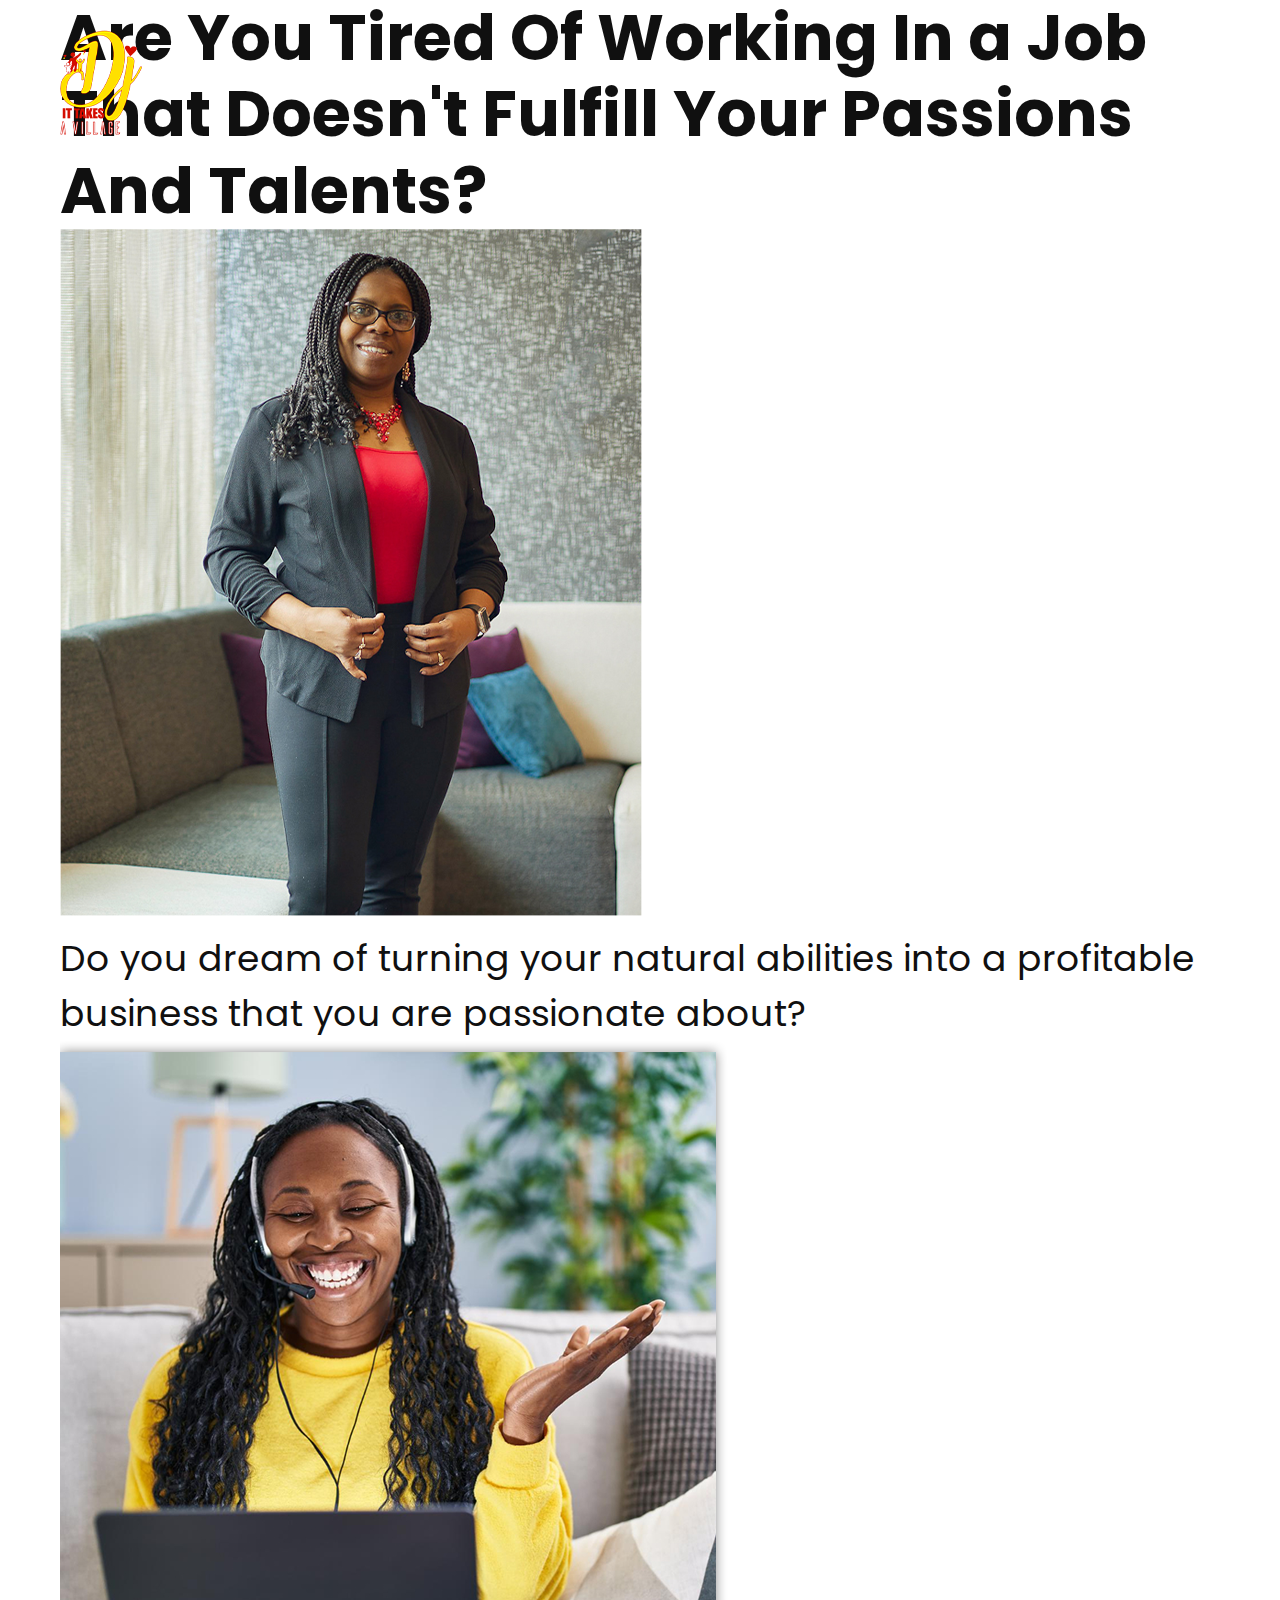
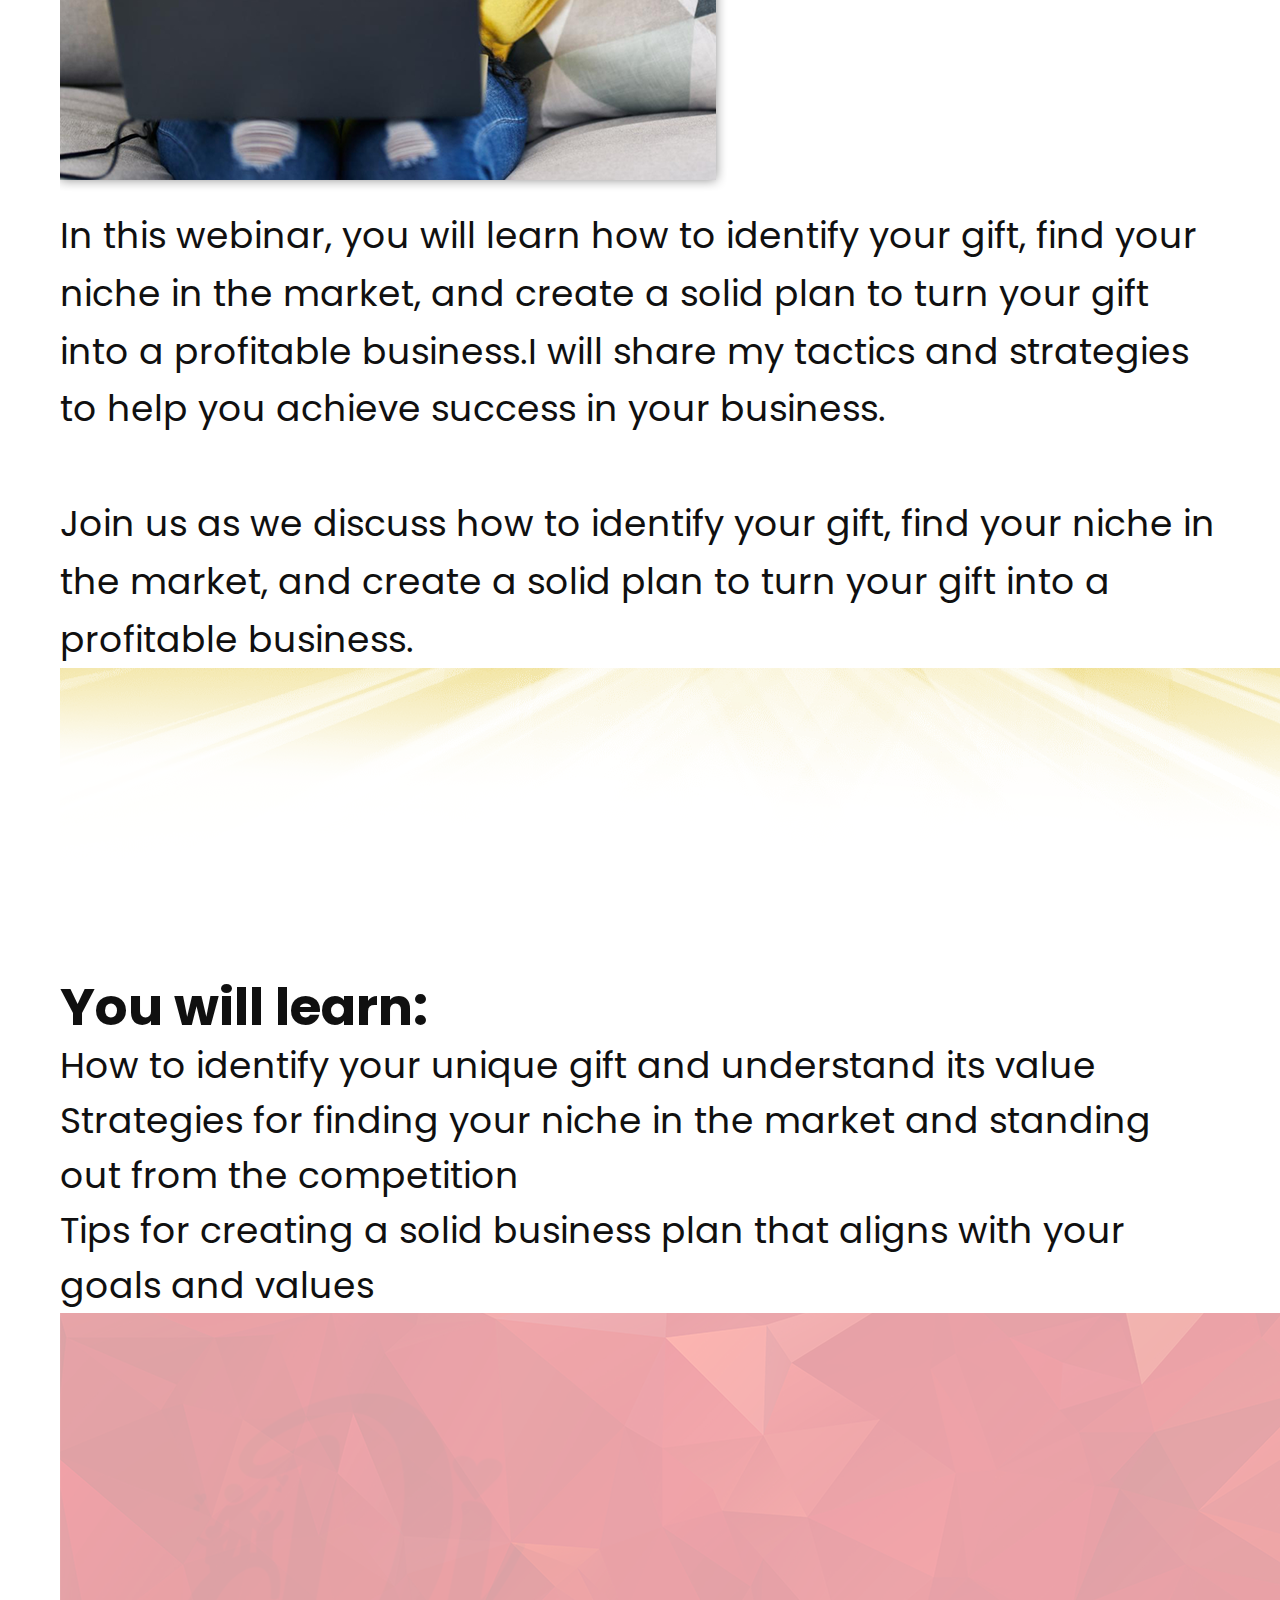
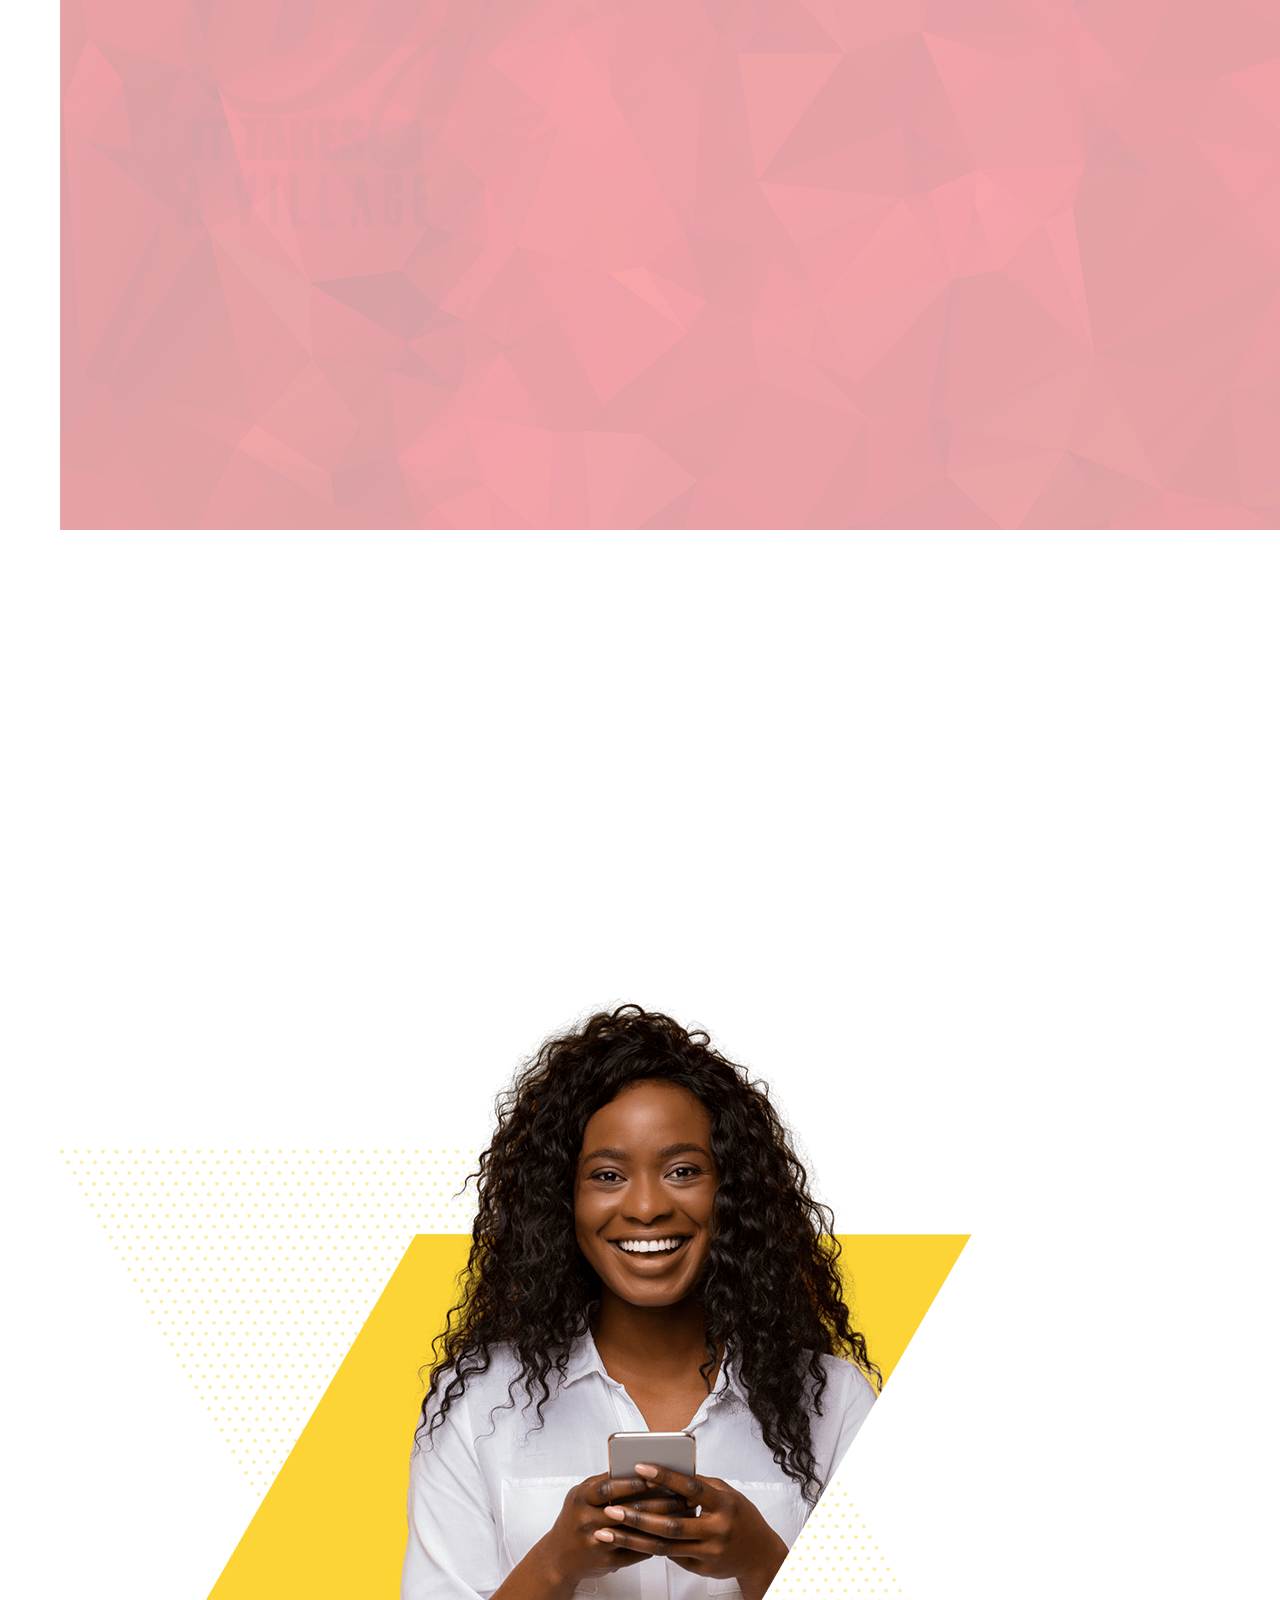
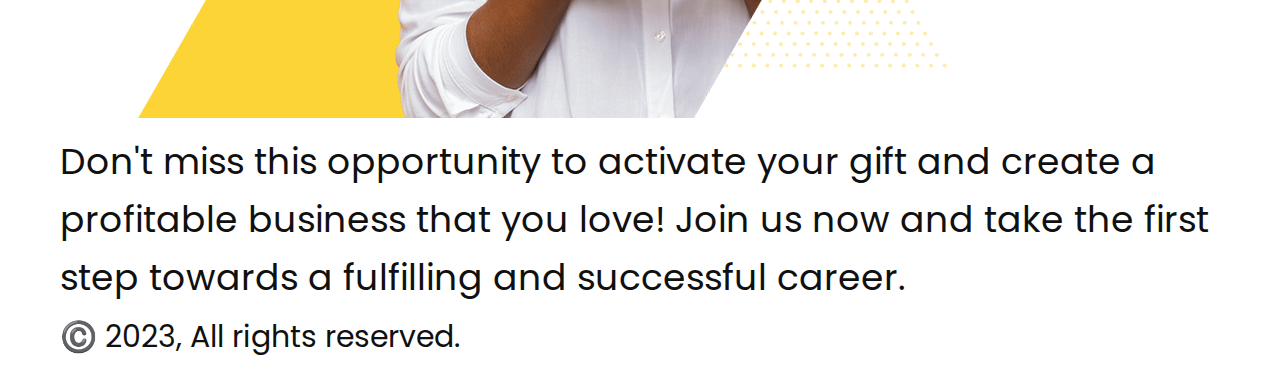
==== index.html @ eaf15302 "webinar" ====
<!DOCTYPE html>
<html lang="en">
  <head>
    <meta charset="UTF-8" />
    <meta http-equiv="X-UA-Compatible" content="IE=edge" />
    <meta name="viewport" content="width=device-width, initial-scale=1.0" />
    <link rel="stylesheet" href="css/main.css" />
    <link rel="icon" href="images/logo-small.svg" />
    <title>Dj it takes a Village</title>
  </head>

  <body>
    <div class="main">
      <!-- #header -->
      <header class="header" id="header">
        <div class="autoContainer">
          <div class="header__inner">
            <a href="/" class="header__inner-logo">
              <span class="logo">
                <img src="images/logo.png" alt="Dj it takes a Village" />
              </span>
            </a>
          </div>
        </div>
      </header>
      <!-- #header end -->

      <!-- #hero -->
      <section class="hero">
        <div class="autoContainer">
          <div class="hero__inner">
            <div class="hero__inner-content">
              <div class="hero__inner-content-title">
                <h1>
                  Are You Tired Of Working In a Job That Doesn't Fulfill Your
                  Passions And Talents?
                </h1>
              </div>
              <div class="hero__inner-content-image">
                <img
                  src="images/office-girl-standing.png"
                  alt="office-girl-standing"
                />
              </div>
              <div class="hero__inner-content-info">
                Do you dream of turning your natural abilities into a profitable
                business that you are passionate about?
              </div>
            </div>
          </div>
        </div>
      </section>
      <!-- #hero end -->
      <!-- #info -->
      <section class="info">
        <div class="autoContainer">
          <div class="info__inner">
            <div class="info__inner-image">
              <img
                src="images/african-woman-working-home-wearing-operator-headset-celebrating-achievement-with-happy-smile-winner-expression-with-raised-hand.png"
                alt="working-home"
              />
            </div>
            <div class="info__inner-content">
              <p>
                In this webinar, you will learn how to identify your gift, find
                your niche in the market, and create a solid plan to turn your
                gift into a profitable business.I will share my tactics and
                strategies to help you achieve success in your business.
                <br />
                <br />
                Join us as we discuss how to identify your gift, find your niche
                in the market, and create a solid plan to turn your gift into a
                profitable business.
              </p>
            </div>
          </div>
        </div>
      </section>
      <!-- #info end -->
      <!-- #details -->
      <section class="details">
        <div class="autoContainer">
          <div class="bg">
            <div class="bg__image">
              <img src="images/background-shine.png" alt="background-shine" />
            </div>
          </div>
          <div class="details__inner">
            <h2>You will learn:</h2>
            <ul>
              <li>How to identify your unique gift and understand its value</li>
              <li>
                Strategies for finding your niche in the market and standing out
                from the competition
              </li>
              <li>
                Tips for creating a solid business plan that aligns with your
                goals and values
              </li>
            </ul>
          </div>
        </div>
      </section>
      <!-- #details end -->
      <!-- #banner -->
      <section class="banner">
        <div class="autoContainer">
          <div class="bg">
            <div class="bg__image">
              <img src="images/background-red.png" alt="background-red" />
            </div>
          </div>
          <div class="banner__inner">
            <div class="banner__inner-logo">
              <img src="images/logo-transparent.png" alt="Dj" />
            </div>
            <div class="banner__inner-image">
              <img
                src="images/Black-Girl-Using-Mobile-Phone-Transparent-PNG.png"
                alt="Using-Mobile-Phone"
              />
            </div>
            <div class="banner__inner-content">
              <p>
                Don't miss this opportunity to activate your gift and create a
                profitable business that you love! Join us now and take the
                first step towards a fulfilling and successful career.
              </p>
            </div>
          </div>
        </div>
      </section>
      <!-- #banner end -->
      <!-- #footer -->
      <footer class="footer">
        <div class="autoContainer">
          <div class="footer__inner">
            <p><small>©️ 2023, All rights reserved. </small></p>
          </div>
        </div>
      </footer>
      <!-- #footer end -->
    </div>
    <script src="js/main.js"></script>
  </body>
</html>
---- css/main.css ----
@import "./animate.css";
@import url("https://fonts.googleapis.com/css2?family=Playfair+Display:wght@400;700&display=swap");
@import url("https://fonts.googleapis.com/css2?family=Poppins:wght@400;500;600;700&display=swap");
@-webkit-keyframes zoomInCenter {
  from {
    opacity: 0;
    -webkit-transform: translate(-50%, -50%) scale(0.9);
            transform: translate(-50%, -50%) scale(0.9);
  }
  30% {
    opacity: 1;
  }
  to {
    opacity: 1;
    -webkit-transform: translate(-50%, -50%) scale(1);
            transform: translate(-50%, -50%) scale(1);
  }
}
@keyframes zoomInCenter {
  from {
    opacity: 0;
    -webkit-transform: translate(-50%, -50%) scale(0.9);
            transform: translate(-50%, -50%) scale(0.9);
  }
  30% {
    opacity: 1;
  }
  to {
    opacity: 1;
    -webkit-transform: translate(-50%, -50%) scale(1);
            transform: translate(-50%, -50%) scale(1);
  }
}
@-webkit-keyframes zoomIn {
  from {
    opacity: 0;
    -webkit-transform: scale(0.9);
            transform: scale(0.9);
  }
  30% {
    opacity: 1;
  }
  to {
    opacity: 1;
    -webkit-transform: scale(1);
            transform: scale(1);
  }
}
@keyframes zoomIn {
  from {
    opacity: 0;
    -webkit-transform: scale(0.9);
            transform: scale(0.9);
  }
  30% {
    opacity: 1;
  }
  to {
    opacity: 1;
    -webkit-transform: scale(1);
            transform: scale(1);
  }
}
@-webkit-keyframes fadeInUp {
  from {
    opacity: 0;
    -webkit-transform: translateY(10%);
            transform: translateY(10%);
  }
  to {
    opacity: 1;
    -webkit-transform: translateY(0);
            transform: translateY(0);
  }
}
@keyframes fadeInUp {
  from {
    opacity: 0;
    -webkit-transform: translateY(10%);
            transform: translateY(10%);
  }
  to {
    opacity: 1;
    -webkit-transform: translateY(0);
            transform: translateY(0);
  }
}
@-webkit-keyframes sticky {
  from {
    opacity: 0;
    -webkit-transform: translateY(-110%);
            transform: translateY(-110%);
  }
  50% {
    opacity: 1;
  }
  to {
    opacity: 1;
    -webkit-transform: translateY(0);
            transform: translateY(0);
  }
}
@keyframes sticky {
  from {
    opacity: 0;
    -webkit-transform: translateY(-110%);
            transform: translateY(-110%);
  }
  50% {
    opacity: 1;
  }
  to {
    opacity: 1;
    -webkit-transform: translateY(0);
            transform: translateY(0);
  }
}
@-webkit-keyframes animInUp {
  from {
    -webkit-transform: translateY(10%) scale(0.98);
            transform: translateY(10%) scale(0.98);
  }
  to {
    -webkit-transform: translateY(0);
            transform: translateY(0);
  }
}
@keyframes animInUp {
  from {
    -webkit-transform: translateY(10%) scale(0.98);
            transform: translateY(10%) scale(0.98);
  }
  to {
    -webkit-transform: translateY(0);
            transform: translateY(0);
  }
}
.animInUp {
  -webkit-animation-name: animInUp;
  animation-name: animInUp;
}

.zoomInCenter {
  -webkit-animation-name: zoomInCenter;
          animation-name: zoomInCenter;
  -webkit-animation-timing-function: ease-in-out;
          animation-timing-function: ease-in-out;
}

h1 {
  font-size: 1.77rem;
}

h2 {
  font-size: 1.44rem;
}

h3 {
  font-size: 1.33rem;
}

h4 {
  font-size: 1.22rem;
}

h5 {
  font-size: 1.11rem;
}

h6 {
  font-size: 1rem;
}

h1,
h2,
h3,
h4,
h5,
h6 {
  font-family: "Poppins", sans-serif;
  font-weight: 700;
  line-height: 1.2em;
}

p {
  font-size: 1rem;
  line-height: 1.6em;
}

:root {
  height: 100%;
}

html {
  height: 100%;
  scroll-behavior: smooth;
  font-size: 36px;
}

* {
  margin: 0px;
  padding: 0px;
  border: none;
  outline: none;
  font-family: "Poppins", sans-serif;
  -webkit-box-sizing: border-box;
          box-sizing: border-box;
}

button {
  cursor: pointer;
  outline: none;
  background: transparent;
}
button:focus {
  outline: none;
}

input::-webkit-outer-spin-button,
input::-webkit-inner-spin-button {
  -webkit-appearance: none;
  margin: 0;
}

/* width */
::-webkit-scrollbar {
  width: 8px;
}

/* Track */
::-webkit-scrollbar-track {
  background: #fff;
}

/* Handle */
::-webkit-scrollbar-thumb {
  background: rgba(0, 0, 0, 0.2);
  border-radius: 10px;
}

/* Handle on hover */
::-webkit-scrollbar-thumb:hover {
  background: rgba(0, 0, 0, 0.3);
}

body {
  height: 100%;
  cursor: default;
  font-family: "Poppins", sans-serif, sans-serif;
  color: #101010;
  font-size: 36px;
  font-weight: 400;
  -webkit-font-smoothing: antialiased;
  -moz-font-smoothing: antialiased;
  background: #fff;
}

body.active {
  overflow: hidden;
}

a {
  cursor: pointer;
  text-decoration: none;
  color: #000;
}

ul,
li {
  list-style: none;
  padding: 0px;
  margin: 0px;
}

img,
svg {
  pointer-events: none;
}

.main {
  display: -webkit-box;
  display: -ms-flexbox;
  display: flex;
  -webkit-box-orient: vertical;
  -webkit-box-direction: normal;
      -ms-flex-direction: column;
          flex-direction: column;
  overflow: hidden;
  min-height: 100%;
}

.autoContainer {
  max-width: 1200px;
  -webkit-box-sizing: content-box;
          box-sizing: content-box;
  margin: 0 auto;
  padding: 0 60px;
}

.input {
  display: -webkit-box;
  display: -ms-flexbox;
  display: flex;
  width: 100%;
  font-size: 20px;
}
.input input,
.input textarea, .input__selected {
  padding: 1.2em 1.9em;
  border-radius: 2em;
  width: 100%;
  background-color: #fff;
  border: 2px solid #fff;
  resize: none;
  -webkit-transition: 0.3s ease-out;
  transition: 0.3s ease-out;
  color: #101010;
  font-family: "Playfair Display", sans-serif;
  font-style: normal;
  font-weight: 500;
  font-size: inherit;
  line-height: 1;
}
.input input::-webkit-input-placeholder, .input textarea::-webkit-input-placeholder, .input__selected::-webkit-input-placeholder {
  color: rgba(16, 16, 16, 0.4);
}
.input input::-moz-placeholder, .input textarea::-moz-placeholder, .input__selected::-moz-placeholder {
  color: rgba(16, 16, 16, 0.4);
}
.input input:-ms-input-placeholder, .input textarea:-ms-input-placeholder, .input__selected:-ms-input-placeholder {
  color: rgba(16, 16, 16, 0.4);
}
.input input::-ms-input-placeholder, .input textarea::-ms-input-placeholder, .input__selected::-ms-input-placeholder {
  color: rgba(16, 16, 16, 0.4);
}
.input input::placeholder,
.input textarea::placeholder, .input__selected::placeholder {
  color: rgba(16, 16, 16, 0.4);
}
.input input:focus,
.input textarea:focus {
  color: #f8d205;
  border-color: rgba(16, 16, 16, 0.8);
}
.input--primary input {
  background: #fff;
  border-color: rgba(16, 16, 16, 0.06);
  -webkit-box-shadow: 0px 1em 1.3em rgba(16, 16, 16, 0.22);
          box-shadow: 0px 1em 1.3em rgba(16, 16, 16, 0.22);
  border-radius: 25;
}
.input--primary input:focus {
  color: #f8d205;
  border-color: #f8d205;
}
.input--underline input,
.input--underline textarea, .input--underline__selected {
  padding: 1em 0.2em;
  border-radius: 0;
  border: 0;
  border-bottom: 1px solid #fff;
}
.input--select {
  position: relative;
  min-width: 130px;
}
.input--select .input__selected {
  cursor: pointer;
  -webkit-transition-delay: 0.25s;
          transition-delay: 0.25s;
}
.input--select .input__selected:hover {
  opacity: 0.8;
  border-color: rgba(16, 16, 16, 0.8);
}
.input--select .input__selected:after {
  color: inherit;
  content: "";
  position: absolute;
  display: block;
  top: 50%;
  right: 1.2em;
  width: 0;
  height: 0;
  border-bottom: 6px solid currentColor;
  border-right: 6px solid transparent;
  border-left: 6px solid transparent;
  -webkit-transform: translateY(-50%) rotate(180deg);
          transform: translateY(-50%) rotate(180deg);
  -webkit-transition: 0.3s ease;
  transition: 0.3s ease;
}
.input--select .input__dropdown {
  position: absolute;
  top: calc(100% - 3px);
  width: 100%;
  max-height: 0;
  opacity: 0;
  overflow: hidden;
  background-color: #fff;
  border: 2px solid transparent;
  color: #101010;
  -webkit-box-sizing: border-box;
          box-sizing: border-box;
  border: 2px solid transparent;
  border-radius: 0 0 2em 2em;
  border-top: unset;
  -webkit-transition: max-height 0.3s ease, border-color 0s ease 0.3s, opacity 0.1s ease 0.2s;
  transition: max-height 0.3s ease, border-color 0s ease 0.3s, opacity 0.1s ease 0.2s;
  scrollbar-width: none; /* Firefox 64 */
  -ms-overflow-style: none; /* Internet Explorer 11 */
  z-index: 1;
}
.input--select .input__dropdown::-webkit-scrollbar { /** WebKit */
  display: none;
}
.input--select .input__dropdown-item {
  cursor: pointer;
  padding: 0.4em 1em;
  border-top: 1px solid rgba(16, 16, 16, 0.1);
  -webkit-transition: 0.3s ease-out;
  transition: 0.3s ease-out;
}
.input--select .input__dropdown-item:hover {
  background: #fff;
}
.input--select .input__dropdown-item:first-child {
  border-top: unset;
}
.input--select .input__dropdown-item strong {
  color: #101010;
  font-weight: 500;
  pointer-events: none;
}
.input--select .input__dropdown-item p {
  pointer-events: none;
}
.input--select.active .input__selected {
  color: #101010;
  border-radius: 2em 2em 0 0;
  border-bottom: 1px solid rgba(16, 16, 16, 0.1);
  border-color: #101010;
  -webkit-transition-duration: 0.1s;
          transition-duration: 0.1s;
  -webkit-transition-delay: 0s;
          transition-delay: 0s;
}
.input--select.active .input__selected:after {
  -webkit-transform: translateY(-50%);
          transform: translateY(-50%);
}
.input--select.active .input__dropdown {
  top: 100%;
  max-height: 30vh;
  overflow-y: auto;
  border-color: #101010;
  opacity: 1;
  padding: 0.5em 0 1em 0;
  -webkit-transition: max-height 0.4s ease, opacity 0.2s ease;
  transition: max-height 0.4s ease, opacity 0.2s ease;
}
.input--buttonRight {
  position: relative;
}
.input--buttonRight input {
  padding-right: 3em;
}
.input--buttonRight .button {
  position: absolute;
  font-size: inherit;
  top: 50%;
  right: 0.5em;
  -webkit-transform: translateY(-50%);
          transform: translateY(-50%);
}
.input--buttonRight._wideButton input {
  padding-right: 8em;
}
.input--buttonRight._wideButton .button {
  width: 7em;
}

.button {
  cursor: pointer;
  display: -webkit-box;
  display: -ms-flexbox;
  display: flex;
  -webkit-box-align: center;
      -ms-flex-align: center;
          align-items: center;
  -webkit-box-pack: center;
      -ms-flex-pack: center;
          justify-content: center;
  padding: 1em 1.5em;
  border: 1px solid transparent;
  color: #101010;
  font-family: "Poppins", sans-serif;
  font-style: normal;
  font-weight: 700;
  font-size: 16px;
  line-height: 1;
  -webkit-transition: all 0.3s ease;
  transition: all 0.3s ease;
}
.button--primary {
  background: #ef0909;
  border-color: #ef0909;
  border-radius: 100px;
}
.button--primary:hover {
  opacity: 0.8;
  background: #f12222;
}
.button--default {
  position: relative;
}
.button--default::after {
  content: "";
  position: absolute;
  top: 50%;
  left: 50%;
  width: 50%;
  height: 50%;
  opacity: 0;
  border-radius: inherit;
  background: rgba(16, 16, 16, 0.08);
  -webkit-transform: translate(-50%, -50%);
          transform: translate(-50%, -50%);
  -webkit-transition: 0.3s cubic-bezier(0.215, 0.61, 0.355, 1);
  transition: 0.3s cubic-bezier(0.215, 0.61, 0.355, 1);
}
.button--default:hover {
  color: #f8d205;
}
.button--default:hover::after {
  width: 110%;
  height: 110%;
  opacity: 1;
}
.button--default:hover:active::after {
  width: 120%;
  height: 120%;
  opacity: 1;
}
.button--border {
  border-color: #101010;
  border-radius: 100px;
}
.button--border:hover {
  border-color: #f8d205;
  color: #f8d205;
  background: rgba(248, 210, 5, 0.03);
}
.button--iconright svg {
  width: 0.6em;
  height: 0.6em;
  margin-left: 1em;
}
.button--ico {
  width: 1.5em;
  height: 1.5em;
  padding: 0;
  border-radius: 50%;
}
.button--ico svg,
.button--ico .custIcon {
  width: 1em;
  height: 1em;
}
.button--ico._smIco svg,
.button--ico._smIco .custIcon {
  width: 0.4em;
  height: 0.4em;
}
.button--rounded {
  cursor: pointer;
  padding: 1.2em 1em;
  border: 2px solid transparent;
  background: #fff;
  border-radius: 3em;
  gap: 0.6em;
  color: #101010;
  font-family: "Playfair Display", sans-serif;
  font-style: normal;
  font-weight: 600;
  line-height: 1;
}
.button--rounded:hover {
  border-color: rgba(16, 16, 16, 0.8);
}
.button--rounded:hover .custIcon {
  opacity: 1;
  width: 1em;
  height: 1em;
}
.button--rounded:active {
  border-color: rgba(248, 210, 5, 0.8);
}
.button--rounded:active .custIcon {
  color: rgba(248, 210, 5, 0.8);
}
.button--rounded .custIcon {
  font-size: 0.67em;
  opacity: 0;
  width: 0;
  height: 0;
  -webkit-transition: 0.3s ease-out;
  transition: 0.3s ease-out;
  -ms-flex-negative: 0;
      flex-shrink: 0;
}
.button:active {
  opacity: 0.7;
}
.button:disabled {
  cursor: default;
  opacity: 0.5 !important;
}
.button--text {
  font-weight: 500;
  gap: 0.5em;
  padding: 0.2em;
}
.button--text:hover {
  color: #f8d205;
}

.ratioImage {
  position: relative;
  padding-bottom: 65%;
  width: 100%;
}
.ratioImage img {
  position: absolute;
  top: 0;
  left: 0;
  width: 100%;
  height: 100%;
  -o-object-fit: cover;
     object-fit: cover;
}
.ratioImage--contain img {
  -o-object-fit: contain;
     object-fit: contain;
}

.badge {
  background: #f8d205;
  border-radius: 100px;
  padding: 0.3em 0.5em;
  color: #101010;
  font-family: "Poppins", sans-serif;
  font-style: normal;
  font-weight: 500;
  font-size: 15px;
  line-height: 1;
}

.checkbox {
  display: -webkit-inline-box;
  display: -ms-inline-flexbox;
  display: inline-flex;
  position: relative;
  font-size: 18px;
  z-index: 0;
}
.checkbox input {
  width: 1em;
  height: 1em;
  z-index: 1;
  font-size: inherit;
  opacity: 0;
}
.checkbox input:checked + span::before {
  border-color: #101010;
}
.checkbox span {
  position: absolute;
  top: 0;
  left: 0;
  width: 100%;
  height: 100%;
}
.checkbox span::after {
  content: "";
  position: absolute;
  display: block;
  top: 0;
  left: 0;
  width: 100%;
  height: 100%;
  border: 1.5px solid #101010;
  -webkit-box-sizing: border-box;
          box-sizing: border-box;
}
.checkbox span::before {
  content: "";
  position: absolute;
  display: block;
  top: 40%;
  left: 50%;
  width: 0.25em;
  height: 0.5em;
  border-bottom: 1.5px solid rgba(16, 16, 16, 0.2);
  border-right: 1.5px solid rgba(16, 16, 16, 0.2);
  -webkit-transition: 0.1s ease;
  transition: 0.1s ease;
  -webkit-transform: translate(-50%, -50%) rotate(45deg);
          transform: translate(-50%, -50%) rotate(45deg);
}
.checkbox__outer {
  display: -webkit-box;
  display: -ms-flexbox;
  display: flex;
  -webkit-box-align: center;
      -ms-flex-align: center;
          align-items: center;
}
.checkbox__outer label {
  color: #101010;
  font-family: "Poppins", sans-serif;
  font-style: normal;
  font-weight: 400;
  font-size: 16px;
  line-height: 1.4;
  margin-left: 0.7em;
}
.checkbox__outer label a {
  color: inherit;
  font-style: normal;
  font-weight: 400;
  font-size: inherit;
  text-decoration: underline;
  -webkit-transition: 0.3s ease;
  transition: 0.3s ease;
}
.checkbox__outer label a:hover {
  opacity: 0.6;
}

.custIcon {
  position: relative;
  display: inline-block;
  font-size: 16px;
  height: 0.8em;
  width: 0.8em;
  color: inherit;
}
.custIcon--left::before {
  content: "";
  display: block;
  position: absolute;
  top: 50%;
  left: 50%;
  width: 75%;
  height: 75%;
  background: transparent;
  border-left: 2px solid currentColor;
  border-bottom: 2px solid currentColor;
  -webkit-transform: translate(-25%, -50%) rotate(45deg);
          transform: translate(-25%, -50%) rotate(45deg);
}
.custIcon--rtArr:after {
  content: "";
  display: block;
  position: absolute;
  top: 50%;
  left: 50%;
  width: 75%;
  height: 75%;
  background: transparent;
  border-right: 2px solid currentColor;
  border-top: 2px solid currentColor;
  -webkit-transform: translate(-50%, -50%);
          transform: translate(-50%, -50%);
}
.custIcon--rtArr::before {
  content: "";
  display: block;
  position: absolute;
  top: 50%;
  left: 50%;
  width: 100%;
  height: 2px;
  background: currentColor;
  -webkit-transform: translate(-50%, -50%) rotate(-45deg);
          transform: translate(-50%, -50%) rotate(-45deg);
}
.custIcon--right::before {
  content: "";
  display: block;
  position: absolute;
  top: 50%;
  left: 50%;
  width: 75%;
  height: 75%;
  background: transparent;
  border-right: 2px solid currentColor;
  border-top: 2px solid currentColor;
  -webkit-transform: translate(-75%, -50%) rotate(45deg);
          transform: translate(-75%, -50%) rotate(45deg);
}
.custIcon--up::before {
  content: "";
  position: absolute;
  display: block;
  top: 50%;
  left: 50%;
  border-bottom: 5px solid #7b8a8a;
  border-right: 5px solid transparent;
  border-left: 5px solid transparent;
  -webkit-transform: translate(-50%, -50%);
          transform: translate(-50%, -50%);
  -webkit-transition: all 0.3s ease-in-out;
  transition: all 0.3s ease-in-out;
}
.custIcon--down::before {
  content: "";
  position: absolute;
  display: block;
  top: 50%;
  left: 50%;
  border-top: 5px solid #7b8a8a;
  border-right: 5px solid transparent;
  border-left: 5px solid transparent;
  -webkit-transform: translate(-50%, -50%);
          transform: translate(-50%, -50%);
  -webkit-transition: all 0.3s ease-in-out;
  transition: all 0.3s ease-in-out;
}
.custIcon--cross:before, .custIcon--cross:after {
  content: "";
  display: block;
  position: absolute;
  top: 50%;
  left: 50%;
  width: 2px;
  height: 100%;
  background: #101010;
}
.custIcon--cross:before {
  -webkit-transform: translate(-50%, -50%) rotate(45deg);
          transform: translate(-50%, -50%) rotate(45deg);
}
.custIcon--cross:after {
  -webkit-transform: translate(-50%, -50%) rotate(-45deg);
          transform: translate(-50%, -50%) rotate(-45deg);
}
.custIcon--tick {
  margin-right: 5px;
}
.custIcon--tick:after {
  content: "";
  display: block;
  position: absolute;
  top: 50%;
  left: 50%;
  width: 45%;
  height: 80%;
  border-bottom: 2px solid #101010;
  border-right: 2px solid #101010;
  -webkit-transform: translate(-50%, -50%) rotate(45deg);
          transform: translate(-50%, -50%) rotate(45deg);
}
.custIcon--dots {
  font-size: 5px;
  width: 1em;
  height: 1em;
  border-radius: 50%;
  background: #101010;
  -webkit-transition: 0.2s ease-in;
  transition: 0.2s ease-in;
}
.custIcon--dots:before, .custIcon--dots:after {
  content: "";
  display: block;
  position: absolute;
  top: 0;
  width: 1em;
  height: 1em;
  border-radius: 50%;
  background: inherit;
  -webkit-transition: 0.2s ease-in;
  transition: 0.2s ease-in;
}
.custIcon--dots:before {
  left: calc(100% + 0.75em);
}
.custIcon--dots:after {
  right: calc(100% + 0.75em);
}
.custIcon--dots.active {
  width: 4.5em;
  border-radius: 2px;
}
.custIcon--dots.active:before, .custIcon--dots.active:after {
  opacity: 0;
}
.custIcon--rounded {
  font-size: inherit;
  width: 1em;
  height: 1em;
  border-radius: 50%;
  background: #ef0909;
}
.custIcon--rounded:after {
  top: 45%;
  width: 25%;
  height: 50%;
  border-color: #101010;
}

.noBreak {
  white-space: nowrap;
}

.footer {
  margin-top: auto;
}
.header {
  position: absolute;
  top: 0;
  left: 0;
  width: 100%;
  padding: 30px 0;
  z-index: 1;
  -webkit-transition: 0.2s ease-out;
  transition: 0.2s ease-out;
  -webkit-transition-property: opacity, padding, -webkit-transform;
  transition-property: opacity, padding, -webkit-transform;
  transition-property: opacity, transform, padding;
  transition-property: opacity, transform, padding, -webkit-transform;
}
.header__inner {
  position: relative;
  display: -webkit-box;
  display: -ms-flexbox;
  display: flex;
  -webkit-box-align: center;
      -ms-flex-align: center;
          align-items: center;
  gap: 30px;
  z-index: 2;
}
.header__inner .burger {
  display: none;
}
.header.sticky {
  position: fixed;
  padding: 20px 0;
  border-bottom: 1px solid rgba(248, 210, 5, 0.4);
  -webkit-animation: 0.3s sticky ease-in;
          animation: 0.3s sticky ease-in;
  -webkit-transition-duration: 0.5s;
          transition-duration: 0.5s;
}

.nav {
  -webkit-box-flex: 1;
      -ms-flex-positive: 1;
          flex-grow: 1;
}
.nav__inner {
  display: -webkit-box;
  display: -ms-flexbox;
  display: flex;
  width: 100%;
  -webkit-box-align: center;
      -ms-flex-align: center;
          align-items: center;
  -webkit-box-pack: justify;
      -ms-flex-pack: justify;
          justify-content: space-between;
}
.nav__inner-group {
  display: -webkit-box;
  display: -ms-flexbox;
  display: flex;
  -webkit-box-align: center;
      -ms-flex-align: center;
          align-items: center;
}
.nav__inner-link {
  position: relative;
  display: -webkit-box;
  display: -ms-flexbox;
  display: flex;
  -webkit-box-align: center;
      -ms-flex-align: center;
          align-items: center;
  padding: 8px 20px;
  color: #fff;
  font-family: "Playfair Display", sans-serif;
  font-style: normal;
  font-weight: 400;
  font-size: 16px;
  line-height: 1;
  -webkit-transition: 0.3s ease-out;
  transition: 0.3s ease-out;
}
.nav__inner-link._sm {
  padding: 5px 10px;
}
.nav__inner-link svg {
  width: 1.5em;
  height: 1.5em;
  margin-right: 0.7em;
}
.nav__inner-link:after {
  content: "";
  display: block;
  position: absolute;
  bottom: -3px;
  left: 50%;
  height: 0;
  width: 60%;
  background: #ef0909;
  opacity: 0;
  -webkit-transition: 0.3s ease-out;
  transition: 0.3s ease-out;
  -webkit-transform: translateX(-50%);
          transform: translateX(-50%);
}
.nav__inner-link:hover {
  color: #ef0909;
}
.nav__inner-link:hover:after {
  opacity: 1;
  height: 2px;
  width: 80%;
}

.burger {
  cursor: pointer;
  display: block;
  position: relative;
  font-size: 10px;
  width: 2.6em;
  height: 2em;
  color: #fff;
  background: transparent;
  -webkit-transition: 0.2s ease;
  transition: 0.2s ease;
}
.burger span, .burger::after, .burger::before {
  position: absolute;
  left: 50%;
  width: 100%;
  height: 0.32em;
  background-color: currentColor;
  border-radius: 0.4em;
  -webkit-transition: all 0.3s ease;
  transition: all 0.3s ease;
}
.burger span {
  top: 50%;
  -webkit-transform: translate(-50%, -50%);
          transform: translate(-50%, -50%);
}
.burger::before {
  content: "";
  top: 0;
  -webkit-transform: translateX(-50%);
          transform: translateX(-50%);
}
.burger::after {
  content: "";
  bottom: 0;
  -webkit-transform: translateX(-50%);
          transform: translateX(-50%);
}
.burger:hover {
  opacity: 0.8;
}
.burger.active {
  color: #ef0909;
}
.burger.active::before {
  top: 50%;
  -webkit-transform: translate(-50%, -50%) rotate(45deg);
          transform: translate(-50%, -50%) rotate(45deg);
}
.burger.active::after {
  bottom: 50%;
  -webkit-transform: translate(-50%, 50%) rotate(-45deg);
          transform: translate(-50%, 50%) rotate(-45deg);
}
.burger.active span {
  width: 0;
  opacity: 0;
  -webkit-transition: 0.2s ease;
  transition: 0.2s ease;
}

@media (max-width: 1160px) {
  .autoContainer {
    padding: 0 40px;
  }
}
@media (max-width: 1025px) {
  .autoContainer {
    padding: 0 30px;
  }
  .header {
    padding: 25px 0;
  }
  .header__inner {
    -webkit-box-pack: justify;
        -ms-flex-pack: justify;
            justify-content: space-between;
  }
  .header__inner-logo {
    padding-right: 20px;
    border-right: 2px solid rgba(255, 255, 255, 0.27);
    border: 0;
  }
  .header__inner .burger {
    display: block;
    z-index: 2;
  }
  .nav {
    position: fixed;
    top: 0;
    left: 0;
    width: 100%;
    height: 100%;
    background: rgba(16, 16, 16, 0.4);
    -webkit-backdrop-filter: blur(4px);
            backdrop-filter: blur(4px);
    z-index: 0;
    -webkit-transform: translate(100%);
            transform: translate(100%);
    opacity: 0;
    pointer-events: none;
    -webkit-transition: all 0s ease 0.25s, opacity 0.2s ease-in-out 0s;
    transition: all 0s ease 0.25s, opacity 0.2s ease-in-out 0s;
  }
  .nav__inner {
    position: absolute;
    top: 0;
    left: 0;
    width: 35%;
    min-width: 280px;
    height: 100%;
    -webkit-box-orient: vertical;
    -webkit-box-direction: normal;
        -ms-flex-direction: column;
            flex-direction: column;
    -webkit-box-align: start;
        -ms-flex-align: start;
            align-items: flex-start;
    -webkit-box-pack: start;
        -ms-flex-pack: start;
            justify-content: flex-start;
    -webkit-box-sizing: border-box;
            box-sizing: border-box;
    background: #fff;
    -webkit-box-shadow: 0px 4px 24px -1px rgba(16, 16, 16, 0.2);
            box-shadow: 0px 4px 24px -1px rgba(16, 16, 16, 0.2);
    padding: 50px 25px;
    -webkit-transform: translate(-100%);
            transform: translate(-100%);
    opacity: 0;
    -webkit-transition: 0.15s ease-in-out 0s;
    transition: 0.15s ease-in-out 0s;
  }
  .nav__inner-group {
    -webkit-box-orient: vertical;
    -webkit-box-direction: normal;
        -ms-flex-direction: column;
            flex-direction: column;
    -webkit-box-align: start;
        -ms-flex-align: start;
            align-items: flex-start;
    padding: 25px 0;
    gap: 8px;
    color: #101010;
    border-top: 1px solid #fff;
    width: 100%;
  }
  .nav__inner-group:first-child {
    border: 0;
  }
  .nav__inner-link {
    color: #101010;
  }
  .nav__inner-link:after {
    left: 0;
    top: 50%;
    width: 2px;
    height: 80%;
    -webkit-transform: translateY(-50%);
            transform: translateY(-50%);
  }
  .nav__inner-link:hover {
    color: #f8d205;
  }
  .nav__inner-link:hover:after {
    width: 2px;
    height: 100%;
  }
  .nav.active {
    pointer-events: all;
    -webkit-transform: translate(0);
            transform: translate(0);
    opacity: 1;
    -webkit-transition: opacity 0.3s ease-in-out;
    transition: opacity 0.3s ease-in-out;
  }
  .nav.active .nav__inner {
    opacity: 1;
    -webkit-transition: 0.3s ease-in-out 0.05s;
    transition: 0.3s ease-in-out 0.05s;
    -webkit-transform: translate(0);
            transform: translate(0);
  }
}
@media (max-width: 940px) {
  .autoContainer {
    padding: 0 25px;
  }
}
@media (max-width: 768px) {
  .autoContainer {
    padding: 0 15px;
  }
}
@media (max-width: 580px) {
  ._hideMob {
    display: none;
  }
}
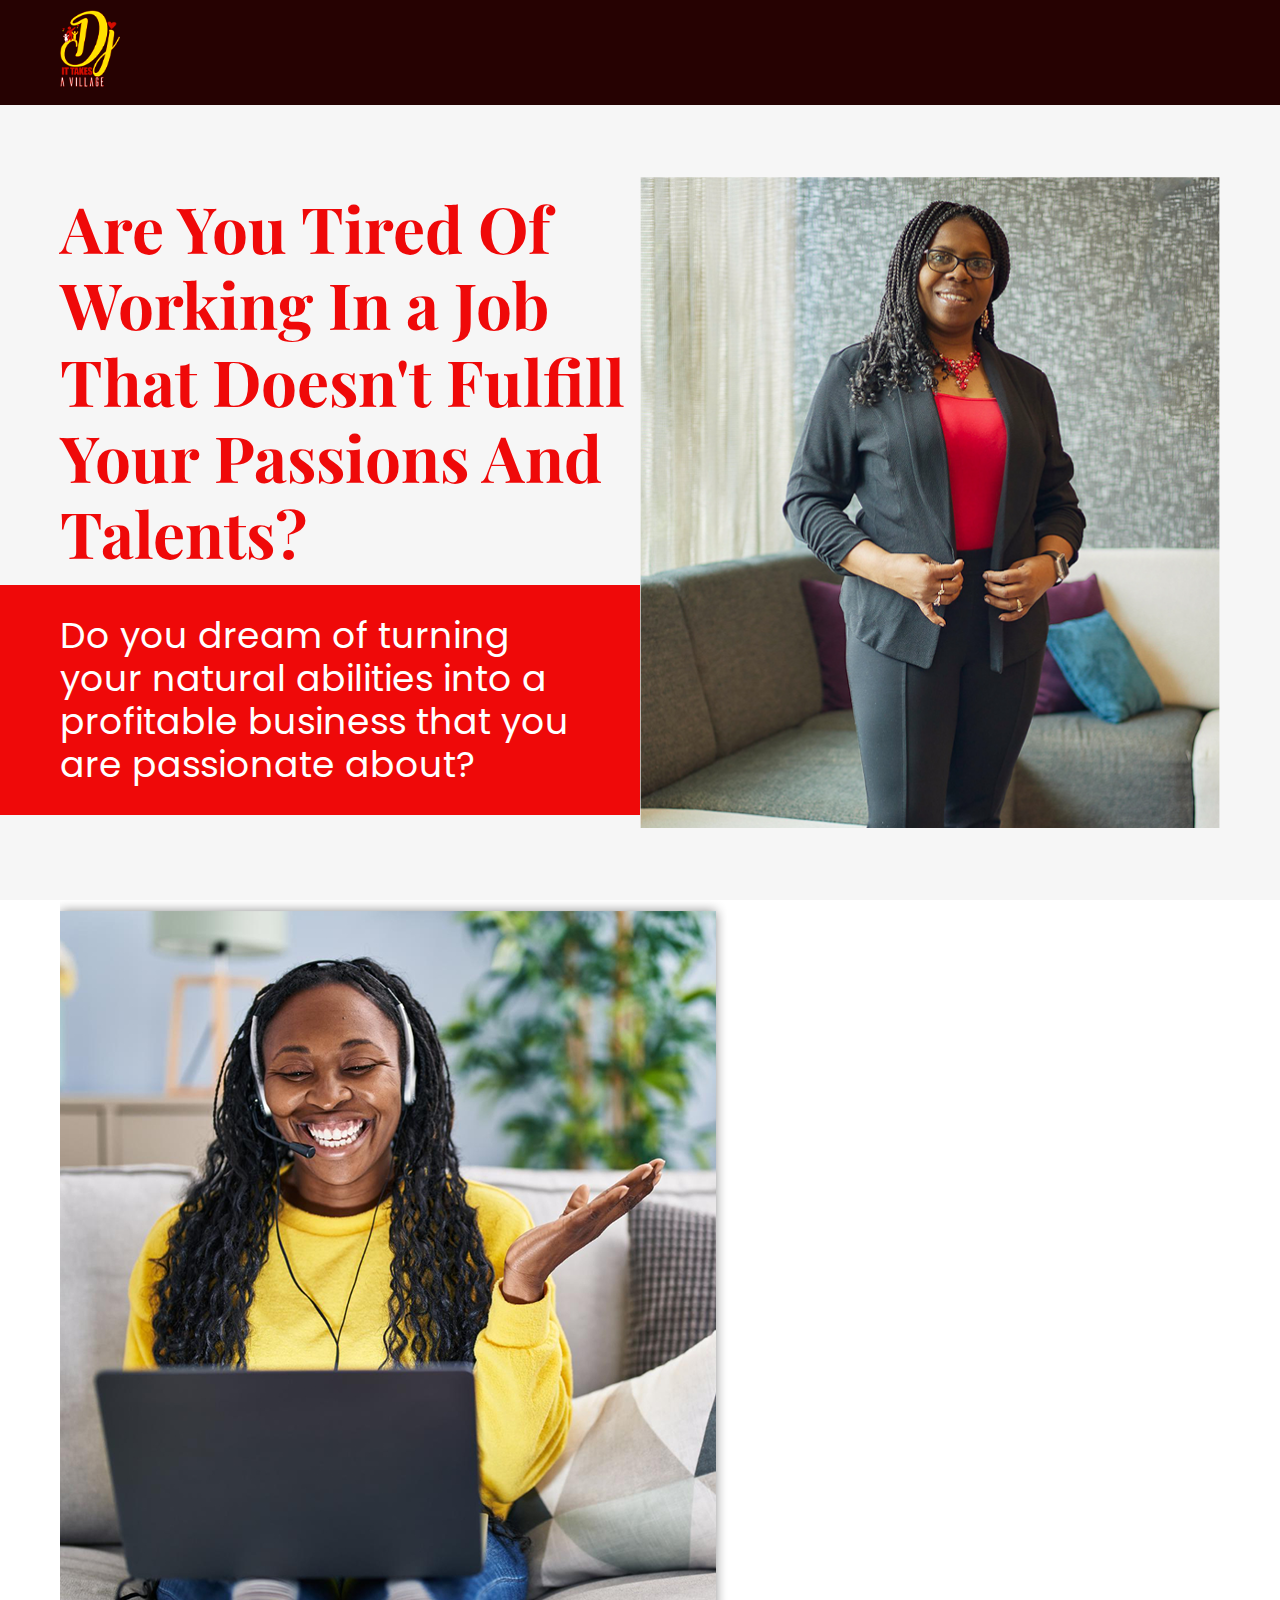
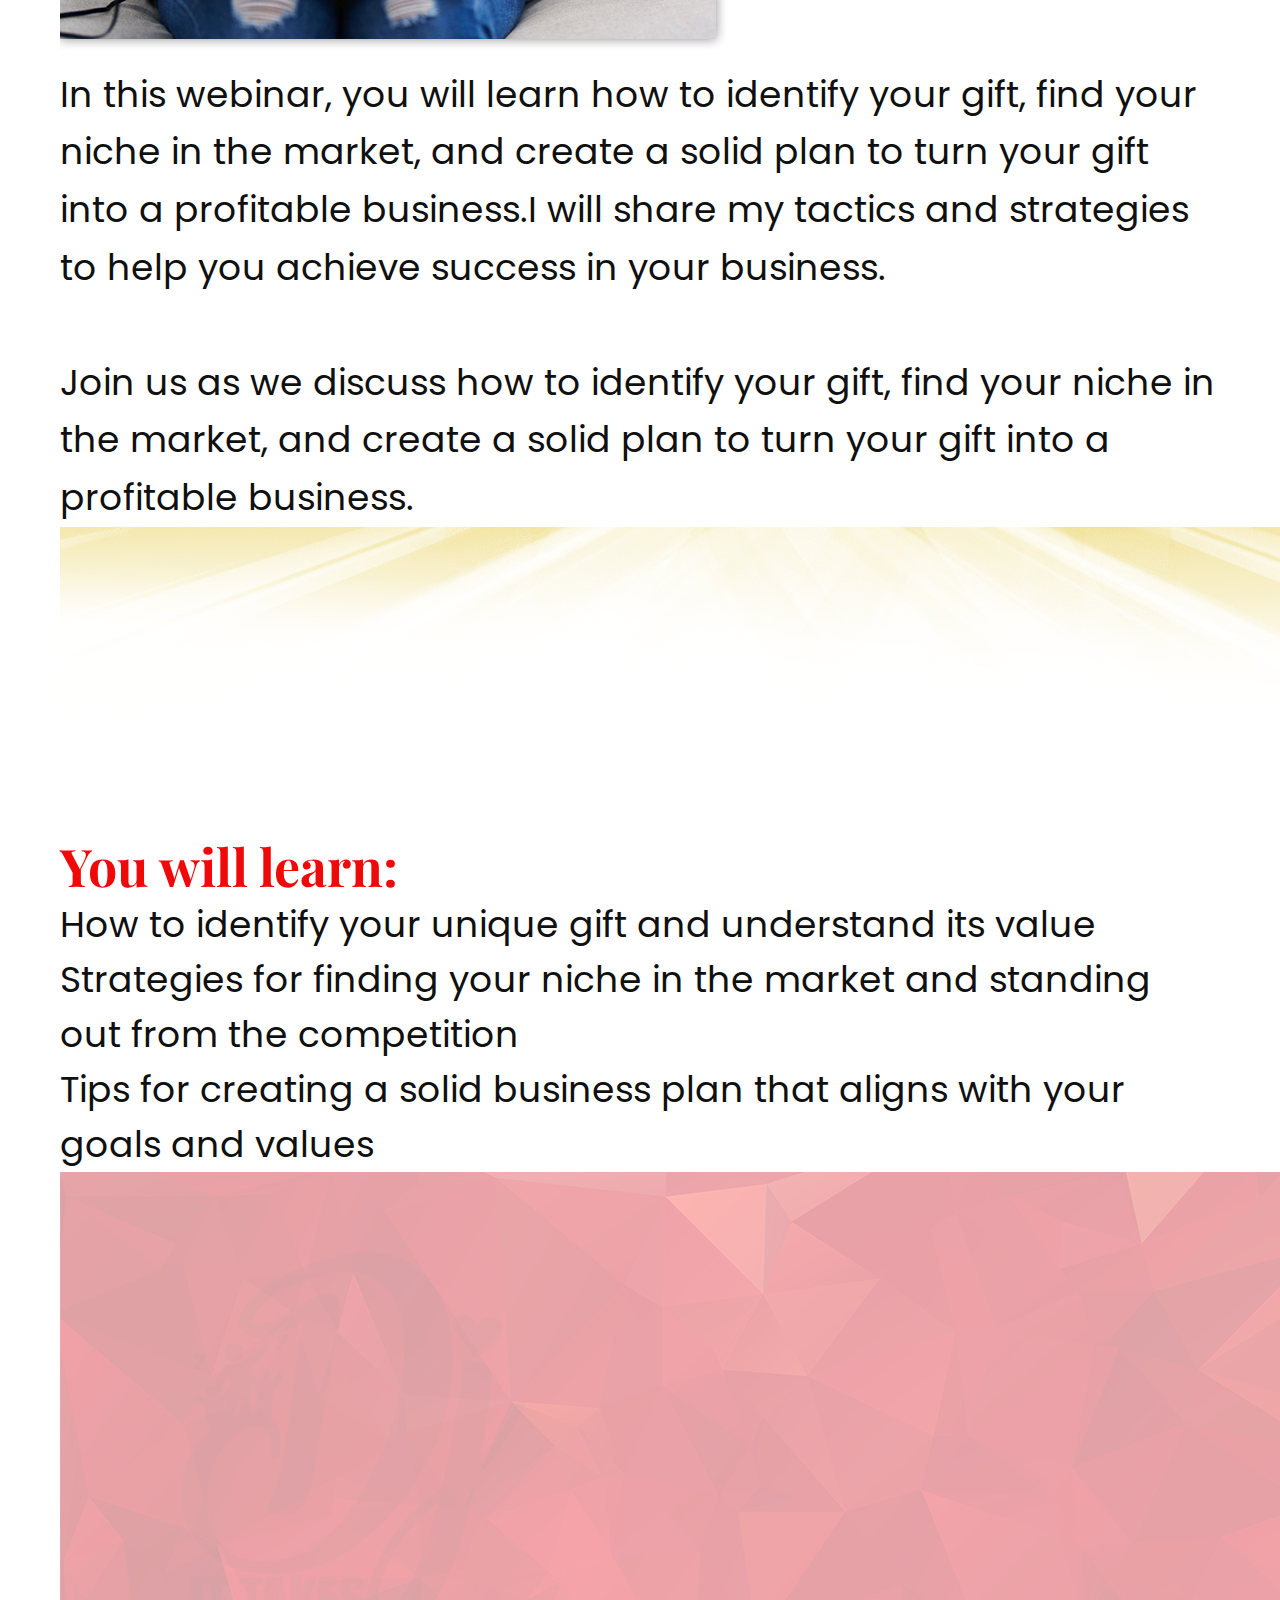
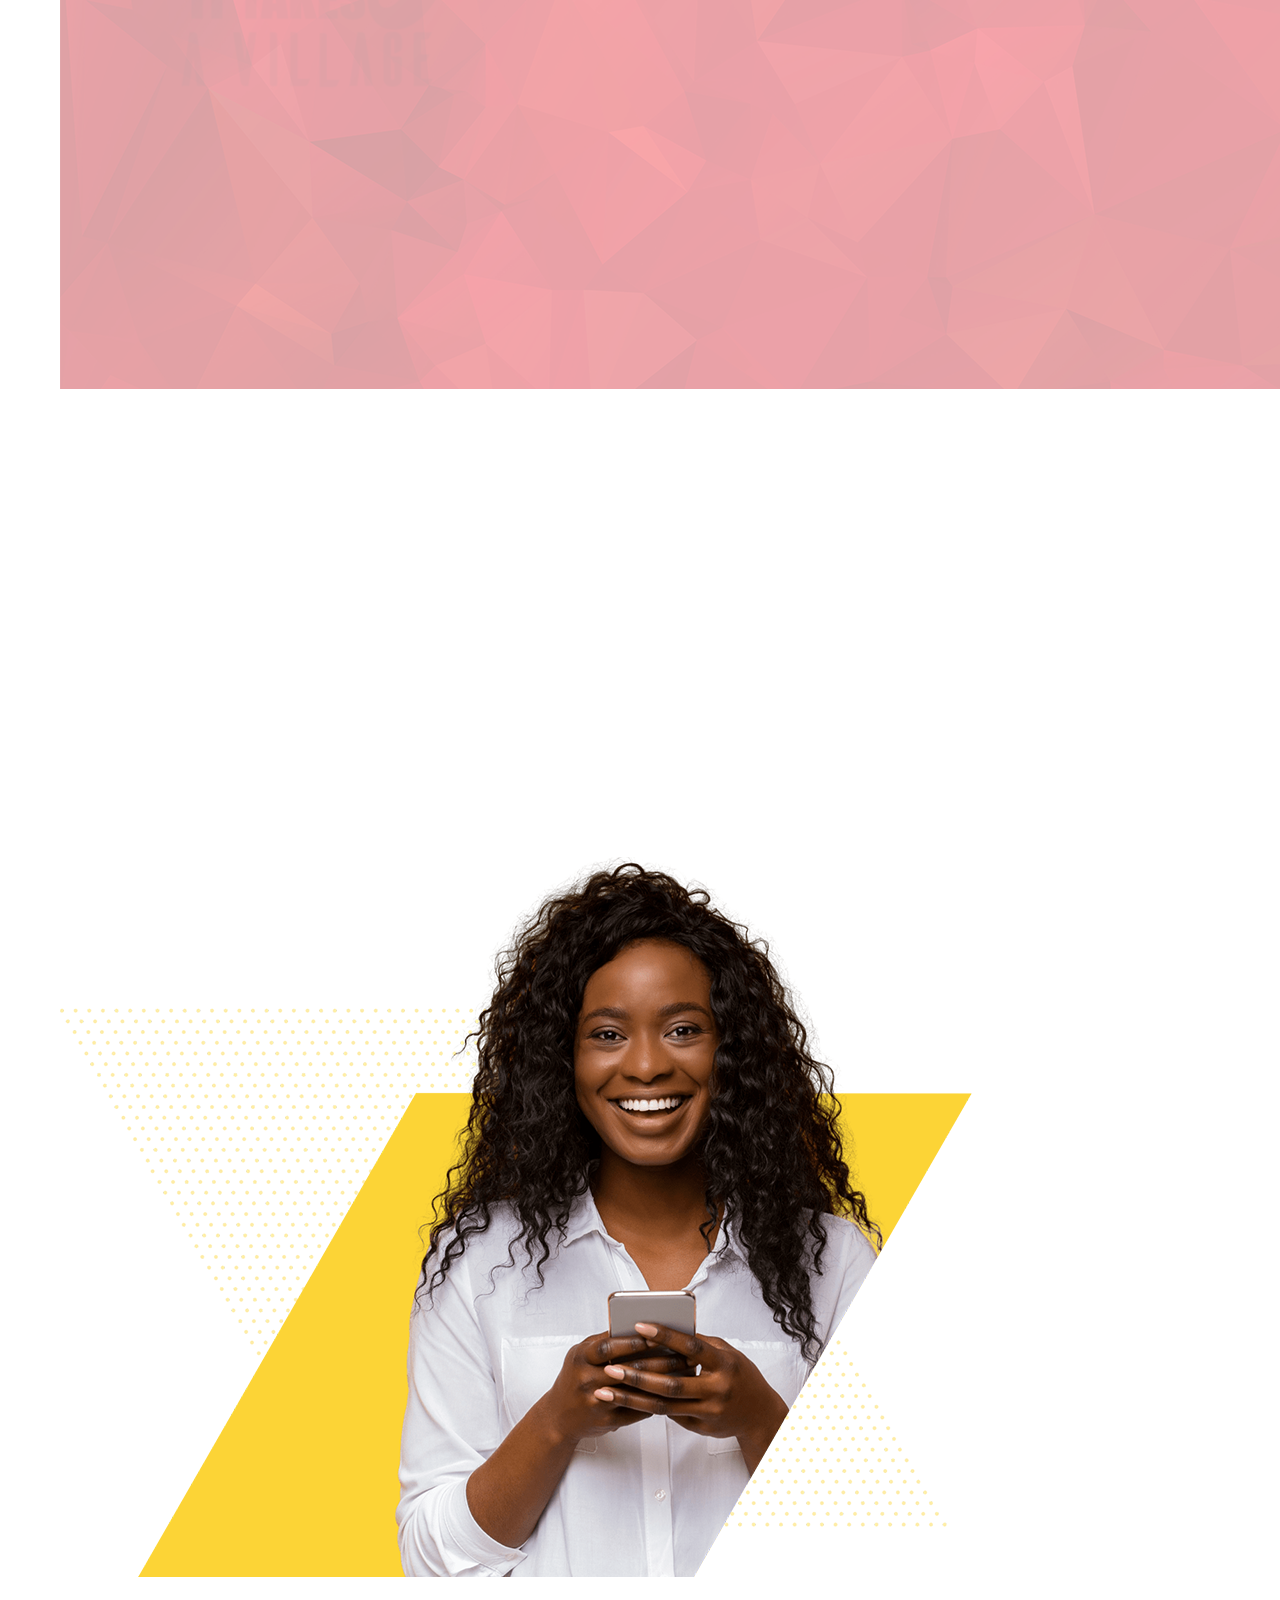
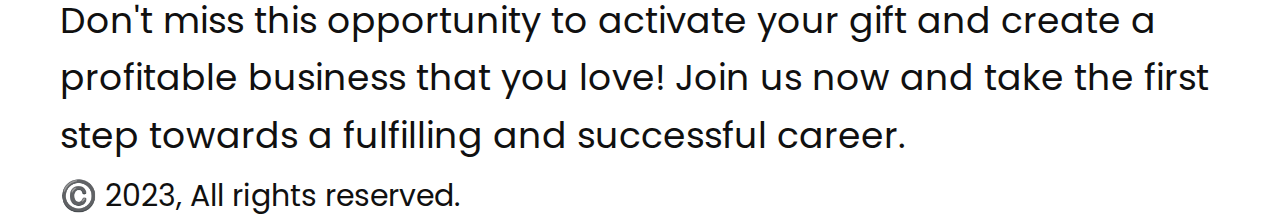
==== commit c97c2532: "ss" ====
--- a/index.html
+++ b/index.html
@@ -15,10 +15,8 @@
       <header class="header" id="header">
         <div class="autoContainer">
           <div class="header__inner">
-            <a href="/" class="header__inner-logo">
-              <span class="logo">
-                <img src="images/logo.png" alt="Dj it takes a Village" />
-              </span>
+            <a href="/" class="logo">
+              <img src="images/logo.png" alt="Dj it takes a Village" />
             </a>
           </div>
         </div>
@@ -43,8 +41,10 @@
                 />
               </div>
               <div class="hero__inner-content-info">
-                Do you dream of turning your natural abilities into a profitable
-                business that you are passionate about?
+                <p>
+                  Do you dream of turning your natural abilities into a
+                  profitable business that you are passionate about?
+                </p>
               </div>
             </div>
           </div>
--- a/css/main.css
+++ b/css/main.css
@@ -177,7 +177,8 @@
 h4,
 h5,
 h6 {
-  font-family: "Poppins", sans-serif;
+  color: #ef0909;
+  font-family: "Playfair Display", serif;
   font-weight: 700;
   line-height: 1.2em;
 }
@@ -315,7 +316,7 @@
   -webkit-transition: 0.3s ease-out;
   transition: 0.3s ease-out;
   color: #101010;
-  font-family: "Playfair Display", sans-serif;
+  font-family: "Playfair Display", serif;
   font-style: normal;
   font-weight: 500;
   font-size: inherit;
@@ -580,7 +581,7 @@
   border-radius: 3em;
   gap: 0.6em;
   color: #101010;
-  font-family: "Playfair Display", sans-serif;
+  font-family: "Playfair Display", serif;
   font-style: normal;
   font-weight: 600;
   line-height: 1;
@@ -918,18 +919,10 @@
   margin-top: auto;
 }
 .header {
-  position: absolute;
-  top: 0;
-  left: 0;
   width: 100%;
-  padding: 30px 0;
+  padding: 10px 0;
   z-index: 1;
-  -webkit-transition: 0.2s ease-out;
-  transition: 0.2s ease-out;
-  -webkit-transition-property: opacity, padding, -webkit-transform;
-  transition-property: opacity, padding, -webkit-transform;
-  transition-property: opacity, transform, padding;
-  transition-property: opacity, transform, padding, -webkit-transform;
+  background: #260202;
 }
 .header__inner {
   position: relative;
@@ -942,154 +935,72 @@
   gap: 30px;
   z-index: 2;
 }
-.header__inner .burger {
-  display: none;
-}
-.header.sticky {
-  position: fixed;
-  padding: 20px 0;
-  border-bottom: 1px solid rgba(248, 210, 5, 0.4);
-  -webkit-animation: 0.3s sticky ease-in;
-          animation: 0.3s sticky ease-in;
-  -webkit-transition-duration: 0.5s;
-          transition-duration: 0.5s;
-}
-
-.nav {
-  -webkit-box-flex: 1;
-      -ms-flex-positive: 1;
-          flex-grow: 1;
-}
-.nav__inner {
+.header__inner .logo {
+  font-size: 20px;
+  width: 3em;
+}
+.header__inner .logo img {
+  width: 100%;
+  height: auto;
+}
+
+.hero {
+  background: #f6f6f6;
+  padding: 2rem 0;
+}
+.hero__inner {
+  position: relative;
+  min-height: calc(100vh - 105px - 4rem);
   display: -webkit-box;
   display: -ms-flexbox;
   display: flex;
-  width: 100%;
-  -webkit-box-align: center;
-      -ms-flex-align: center;
-          align-items: center;
-  -webkit-box-pack: justify;
-      -ms-flex-pack: justify;
-          justify-content: space-between;
-}
-.nav__inner-group {
+}
+.hero__inner-content {
   display: -webkit-box;
   display: -ms-flexbox;
   display: flex;
-  -webkit-box-align: center;
-      -ms-flex-align: center;
-          align-items: center;
-}
-.nav__inner-link {
+  -webkit-box-orient: vertical;
+  -webkit-box-direction: normal;
+      -ms-flex-direction: column;
+          flex-direction: column;
+  -webkit-box-pack: space-evenly;
+      -ms-flex-pack: space-evenly;
+          justify-content: space-evenly;
+  width: 50%;
+}
+.hero__inner-content-image {
+  position: absolute;
+  left: 50%;
+  top: 0;
+  width: 50%;
+  height: 100%;
+}
+.hero__inner-content-image img {
+  width: 100%;
+  height: 100%;
+  object-fit: cover;
+  -o-object-fit: cover;
+  -o-object-position: top;
+     object-position: top;
+}
+.hero__inner-content-info {
   position: relative;
-  display: -webkit-box;
-  display: -ms-flexbox;
-  display: flex;
-  -webkit-box-align: center;
-      -ms-flex-align: center;
-          align-items: center;
-  padding: 8px 20px;
+  z-index: 0;
+  padding: 0.8rem 1.6rem 0.8rem 0;
+}
+.hero__inner-content-info p {
   color: #fff;
-  font-family: "Playfair Display", sans-serif;
-  font-style: normal;
-  font-weight: 400;
-  font-size: 16px;
-  line-height: 1;
-  -webkit-transition: 0.3s ease-out;
-  transition: 0.3s ease-out;
-}
-.nav__inner-link._sm {
-  padding: 5px 10px;
-}
-.nav__inner-link svg {
-  width: 1.5em;
-  height: 1.5em;
-  margin-right: 0.7em;
-}
-.nav__inner-link:after {
-  content: "";
-  display: block;
-  position: absolute;
-  bottom: -3px;
-  left: 50%;
-  height: 0;
-  width: 60%;
+  line-height: 1.2;
+}
+.hero__inner-content-info:after {
+  position: absolute;
+  content: "";
+  top: 0;
+  right: 0;
+  width: 52vw;
+  height: 100%;
   background: #ef0909;
-  opacity: 0;
-  -webkit-transition: 0.3s ease-out;
-  transition: 0.3s ease-out;
-  -webkit-transform: translateX(-50%);
-          transform: translateX(-50%);
-}
-.nav__inner-link:hover {
-  color: #ef0909;
-}
-.nav__inner-link:hover:after {
-  opacity: 1;
-  height: 2px;
-  width: 80%;
-}
-
-.burger {
-  cursor: pointer;
-  display: block;
-  position: relative;
-  font-size: 10px;
-  width: 2.6em;
-  height: 2em;
-  color: #fff;
-  background: transparent;
-  -webkit-transition: 0.2s ease;
-  transition: 0.2s ease;
-}
-.burger span, .burger::after, .burger::before {
-  position: absolute;
-  left: 50%;
-  width: 100%;
-  height: 0.32em;
-  background-color: currentColor;
-  border-radius: 0.4em;
-  -webkit-transition: all 0.3s ease;
-  transition: all 0.3s ease;
-}
-.burger span {
-  top: 50%;
-  -webkit-transform: translate(-50%, -50%);
-          transform: translate(-50%, -50%);
-}
-.burger::before {
-  content: "";
-  top: 0;
-  -webkit-transform: translateX(-50%);
-          transform: translateX(-50%);
-}
-.burger::after {
-  content: "";
-  bottom: 0;
-  -webkit-transform: translateX(-50%);
-          transform: translateX(-50%);
-}
-.burger:hover {
-  opacity: 0.8;
-}
-.burger.active {
-  color: #ef0909;
-}
-.burger.active::before {
-  top: 50%;
-  -webkit-transform: translate(-50%, -50%) rotate(45deg);
-          transform: translate(-50%, -50%) rotate(45deg);
-}
-.burger.active::after {
-  bottom: 50%;
-  -webkit-transform: translate(-50%, 50%) rotate(-45deg);
-          transform: translate(-50%, 50%) rotate(-45deg);
-}
-.burger.active span {
-  width: 0;
-  opacity: 0;
-  -webkit-transition: 0.2s ease;
-  transition: 0.2s ease;
+  z-index: -1;
 }
 
 @media (max-width: 1160px) {
@@ -1101,118 +1012,8 @@
   .autoContainer {
     padding: 0 30px;
   }
-  .header {
-    padding: 25px 0;
-  }
-  .header__inner {
-    -webkit-box-pack: justify;
-        -ms-flex-pack: justify;
-            justify-content: space-between;
-  }
-  .header__inner-logo {
-    padding-right: 20px;
-    border-right: 2px solid rgba(255, 255, 255, 0.27);
-    border: 0;
-  }
-  .header__inner .burger {
-    display: block;
-    z-index: 2;
-  }
-  .nav {
-    position: fixed;
-    top: 0;
-    left: 0;
-    width: 100%;
-    height: 100%;
-    background: rgba(16, 16, 16, 0.4);
-    -webkit-backdrop-filter: blur(4px);
-            backdrop-filter: blur(4px);
-    z-index: 0;
-    -webkit-transform: translate(100%);
-            transform: translate(100%);
-    opacity: 0;
-    pointer-events: none;
-    -webkit-transition: all 0s ease 0.25s, opacity 0.2s ease-in-out 0s;
-    transition: all 0s ease 0.25s, opacity 0.2s ease-in-out 0s;
-  }
-  .nav__inner {
-    position: absolute;
-    top: 0;
-    left: 0;
-    width: 35%;
-    min-width: 280px;
-    height: 100%;
-    -webkit-box-orient: vertical;
-    -webkit-box-direction: normal;
-        -ms-flex-direction: column;
-            flex-direction: column;
-    -webkit-box-align: start;
-        -ms-flex-align: start;
-            align-items: flex-start;
-    -webkit-box-pack: start;
-        -ms-flex-pack: start;
-            justify-content: flex-start;
-    -webkit-box-sizing: border-box;
-            box-sizing: border-box;
-    background: #fff;
-    -webkit-box-shadow: 0px 4px 24px -1px rgba(16, 16, 16, 0.2);
-            box-shadow: 0px 4px 24px -1px rgba(16, 16, 16, 0.2);
-    padding: 50px 25px;
-    -webkit-transform: translate(-100%);
-            transform: translate(-100%);
-    opacity: 0;
-    -webkit-transition: 0.15s ease-in-out 0s;
-    transition: 0.15s ease-in-out 0s;
-  }
-  .nav__inner-group {
-    -webkit-box-orient: vertical;
-    -webkit-box-direction: normal;
-        -ms-flex-direction: column;
-            flex-direction: column;
-    -webkit-box-align: start;
-        -ms-flex-align: start;
-            align-items: flex-start;
-    padding: 25px 0;
-    gap: 8px;
-    color: #101010;
-    border-top: 1px solid #fff;
-    width: 100%;
-  }
-  .nav__inner-group:first-child {
-    border: 0;
-  }
-  .nav__inner-link {
-    color: #101010;
-  }
-  .nav__inner-link:after {
-    left: 0;
-    top: 50%;
-    width: 2px;
-    height: 80%;
-    -webkit-transform: translateY(-50%);
-            transform: translateY(-50%);
-  }
-  .nav__inner-link:hover {
-    color: #f8d205;
-  }
-  .nav__inner-link:hover:after {
-    width: 2px;
-    height: 100%;
-  }
-  .nav.active {
-    pointer-events: all;
-    -webkit-transform: translate(0);
-            transform: translate(0);
-    opacity: 1;
-    -webkit-transition: opacity 0.3s ease-in-out;
-    transition: opacity 0.3s ease-in-out;
-  }
-  .nav.active .nav__inner {
-    opacity: 1;
-    -webkit-transition: 0.3s ease-in-out 0.05s;
-    transition: 0.3s ease-in-out 0.05s;
-    -webkit-transform: translate(0);
-            transform: translate(0);
+  .header__inner .logo {
+    font-size: 16px;
   }
 }
 @media (max-width: 940px) {
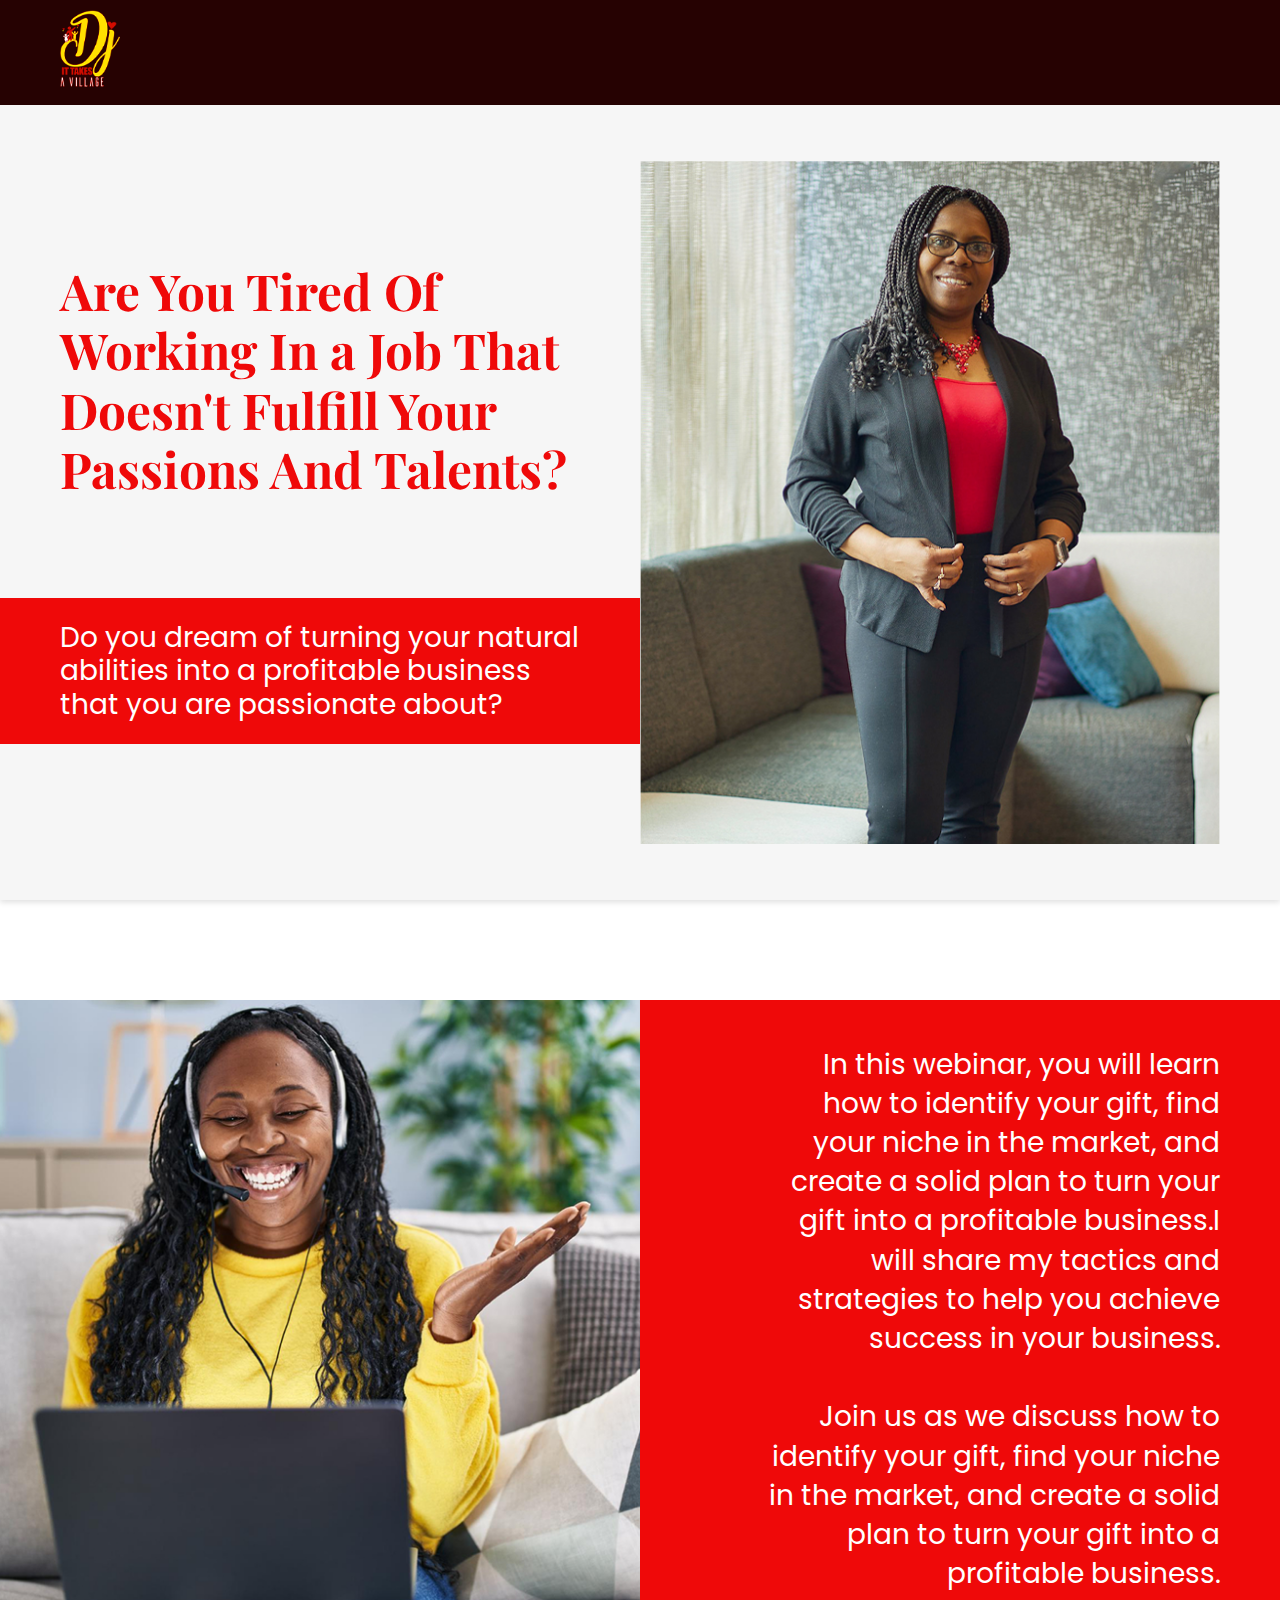
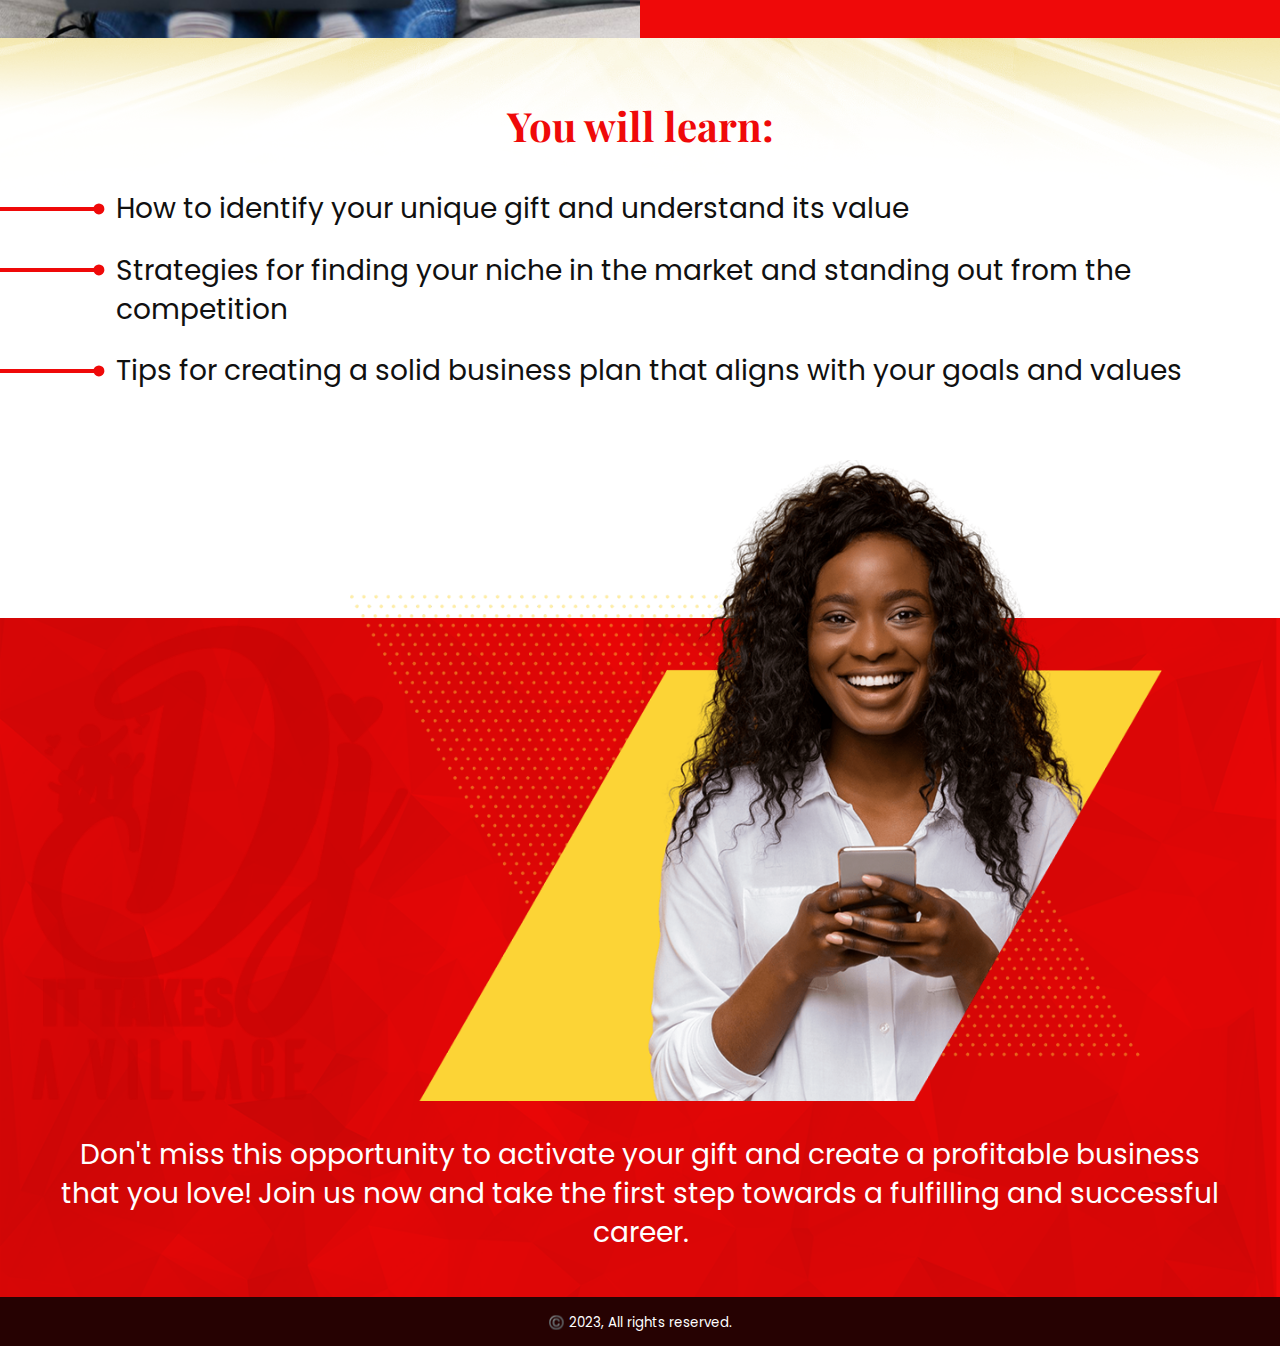
==== commit 9f661c37: "ss" ====
--- a/index.html
+++ b/index.html
@@ -142,6 +142,5 @@
       </footer>
       <!-- #footer end -->
     </div>
-    <script src="js/main.js"></script>
   </body>
 </html>
--- a/css/main.css
+++ b/css/main.css
@@ -1,36 +1,6 @@
 @import "./animate.css";
 @import url("https://fonts.googleapis.com/css2?family=Playfair+Display:wght@400;700&display=swap");
 @import url("https://fonts.googleapis.com/css2?family=Poppins:wght@400;500;600;700&display=swap");
-@-webkit-keyframes zoomInCenter {
-  from {
-    opacity: 0;
-    -webkit-transform: translate(-50%, -50%) scale(0.9);
-            transform: translate(-50%, -50%) scale(0.9);
-  }
-  30% {
-    opacity: 1;
-  }
-  to {
-    opacity: 1;
-    -webkit-transform: translate(-50%, -50%) scale(1);
-            transform: translate(-50%, -50%) scale(1);
-  }
-}
-@keyframes zoomInCenter {
-  from {
-    opacity: 0;
-    -webkit-transform: translate(-50%, -50%) scale(0.9);
-            transform: translate(-50%, -50%) scale(0.9);
-  }
-  30% {
-    opacity: 1;
-  }
-  to {
-    opacity: 1;
-    -webkit-transform: translate(-50%, -50%) scale(1);
-            transform: translate(-50%, -50%) scale(1);
-  }
-}
 @-webkit-keyframes zoomIn {
   from {
     opacity: 0;
@@ -61,60 +31,6 @@
             transform: scale(1);
   }
 }
-@-webkit-keyframes fadeInUp {
-  from {
-    opacity: 0;
-    -webkit-transform: translateY(10%);
-            transform: translateY(10%);
-  }
-  to {
-    opacity: 1;
-    -webkit-transform: translateY(0);
-            transform: translateY(0);
-  }
-}
-@keyframes fadeInUp {
-  from {
-    opacity: 0;
-    -webkit-transform: translateY(10%);
-            transform: translateY(10%);
-  }
-  to {
-    opacity: 1;
-    -webkit-transform: translateY(0);
-            transform: translateY(0);
-  }
-}
-@-webkit-keyframes sticky {
-  from {
-    opacity: 0;
-    -webkit-transform: translateY(-110%);
-            transform: translateY(-110%);
-  }
-  50% {
-    opacity: 1;
-  }
-  to {
-    opacity: 1;
-    -webkit-transform: translateY(0);
-            transform: translateY(0);
-  }
-}
-@keyframes sticky {
-  from {
-    opacity: 0;
-    -webkit-transform: translateY(-110%);
-            transform: translateY(-110%);
-  }
-  50% {
-    opacity: 1;
-  }
-  to {
-    opacity: 1;
-    -webkit-transform: translateY(0);
-            transform: translateY(0);
-  }
-}
 @-webkit-keyframes animInUp {
   from {
     -webkit-transform: translateY(10%) scale(0.98);
@@ -147,6 +63,12 @@
           animation-timing-function: ease-in-out;
 }
 
+@font-face {
+  font-family: "anamorteeregular";
+  src: url("../fonts/anamortee_otf-webfont.woff2") format("woff2"), url("../fonts/anamortee_otf-webfont.woff") format("woff");
+  font-weight: normal;
+  font-style: normal;
+}
 h1 {
   font-size: 1.77rem;
 }
@@ -289,6 +211,9 @@
   overflow: hidden;
   min-height: 100%;
 }
+.main--full {
+  height: 100%;
+}
 
 .autoContainer {
   max-width: 1200px;
@@ -298,187 +223,23 @@
   padding: 0 60px;
 }
 
-.input {
-  display: -webkit-box;
-  display: -ms-flexbox;
-  display: flex;
-  width: 100%;
-  font-size: 20px;
-}
-.input input,
-.input textarea, .input__selected {
-  padding: 1.2em 1.9em;
-  border-radius: 2em;
-  width: 100%;
-  background-color: #fff;
-  border: 2px solid #fff;
-  resize: none;
-  -webkit-transition: 0.3s ease-out;
-  transition: 0.3s ease-out;
-  color: #101010;
-  font-family: "Playfair Display", serif;
-  font-style: normal;
-  font-weight: 500;
-  font-size: inherit;
-  line-height: 1;
-}
-.input input::-webkit-input-placeholder, .input textarea::-webkit-input-placeholder, .input__selected::-webkit-input-placeholder {
-  color: rgba(16, 16, 16, 0.4);
-}
-.input input::-moz-placeholder, .input textarea::-moz-placeholder, .input__selected::-moz-placeholder {
-  color: rgba(16, 16, 16, 0.4);
-}
-.input input:-ms-input-placeholder, .input textarea:-ms-input-placeholder, .input__selected:-ms-input-placeholder {
-  color: rgba(16, 16, 16, 0.4);
-}
-.input input::-ms-input-placeholder, .input textarea::-ms-input-placeholder, .input__selected::-ms-input-placeholder {
-  color: rgba(16, 16, 16, 0.4);
-}
-.input input::placeholder,
-.input textarea::placeholder, .input__selected::placeholder {
-  color: rgba(16, 16, 16, 0.4);
-}
-.input input:focus,
-.input textarea:focus {
-  color: #f8d205;
-  border-color: rgba(16, 16, 16, 0.8);
-}
-.input--primary input {
-  background: #fff;
-  border-color: rgba(16, 16, 16, 0.06);
-  -webkit-box-shadow: 0px 1em 1.3em rgba(16, 16, 16, 0.22);
-          box-shadow: 0px 1em 1.3em rgba(16, 16, 16, 0.22);
-  border-radius: 25;
-}
-.input--primary input:focus {
-  color: #f8d205;
-  border-color: #f8d205;
-}
-.input--underline input,
-.input--underline textarea, .input--underline__selected {
-  padding: 1em 0.2em;
-  border-radius: 0;
-  border: 0;
-  border-bottom: 1px solid #fff;
-}
-.input--select {
-  position: relative;
-  min-width: 130px;
-}
-.input--select .input__selected {
-  cursor: pointer;
-  -webkit-transition-delay: 0.25s;
-          transition-delay: 0.25s;
-}
-.input--select .input__selected:hover {
-  opacity: 0.8;
-  border-color: rgba(16, 16, 16, 0.8);
-}
-.input--select .input__selected:after {
-  color: inherit;
-  content: "";
+.bg {
   position: absolute;
-  display: block;
-  top: 50%;
-  right: 1.2em;
-  width: 0;
-  height: 0;
-  border-bottom: 6px solid currentColor;
-  border-right: 6px solid transparent;
-  border-left: 6px solid transparent;
-  -webkit-transform: translateY(-50%) rotate(180deg);
-          transform: translateY(-50%) rotate(180deg);
-  -webkit-transition: 0.3s ease;
-  transition: 0.3s ease;
-}
-.input--select .input__dropdown {
+  top: 0;
+  left: 0;
+  width: 100%;
+  height: 100%;
+  z-index: -1;
+}
+.bg__image {
   position: absolute;
-  top: calc(100% - 3px);
-  width: 100%;
-  max-height: 0;
-  opacity: 0;
-  overflow: hidden;
-  background-color: #fff;
-  border: 2px solid transparent;
-  color: #101010;
-  -webkit-box-sizing: border-box;
-          box-sizing: border-box;
-  border: 2px solid transparent;
-  border-radius: 0 0 2em 2em;
-  border-top: unset;
-  -webkit-transition: max-height 0.3s ease, border-color 0s ease 0.3s, opacity 0.1s ease 0.2s;
-  transition: max-height 0.3s ease, border-color 0s ease 0.3s, opacity 0.1s ease 0.2s;
-  scrollbar-width: none; /* Firefox 64 */
-  -ms-overflow-style: none; /* Internet Explorer 11 */
-  z-index: 1;
-}
-.input--select .input__dropdown::-webkit-scrollbar { /** WebKit */
-  display: none;
-}
-.input--select .input__dropdown-item {
-  cursor: pointer;
-  padding: 0.4em 1em;
-  border-top: 1px solid rgba(16, 16, 16, 0.1);
-  -webkit-transition: 0.3s ease-out;
-  transition: 0.3s ease-out;
-}
-.input--select .input__dropdown-item:hover {
-  background: #fff;
-}
-.input--select .input__dropdown-item:first-child {
-  border-top: unset;
-}
-.input--select .input__dropdown-item strong {
-  color: #101010;
-  font-weight: 500;
   pointer-events: none;
 }
-.input--select .input__dropdown-item p {
-  pointer-events: none;
-}
-.input--select.active .input__selected {
-  color: #101010;
-  border-radius: 2em 2em 0 0;
-  border-bottom: 1px solid rgba(16, 16, 16, 0.1);
-  border-color: #101010;
-  -webkit-transition-duration: 0.1s;
-          transition-duration: 0.1s;
-  -webkit-transition-delay: 0s;
-          transition-delay: 0s;
-}
-.input--select.active .input__selected:after {
-  -webkit-transform: translateY(-50%);
-          transform: translateY(-50%);
-}
-.input--select.active .input__dropdown {
-  top: 100%;
-  max-height: 30vh;
-  overflow-y: auto;
-  border-color: #101010;
-  opacity: 1;
-  padding: 0.5em 0 1em 0;
-  -webkit-transition: max-height 0.4s ease, opacity 0.2s ease;
-  transition: max-height 0.4s ease, opacity 0.2s ease;
-}
-.input--buttonRight {
-  position: relative;
-}
-.input--buttonRight input {
-  padding-right: 3em;
-}
-.input--buttonRight .button {
-  position: absolute;
-  font-size: inherit;
-  top: 50%;
-  right: 0.5em;
-  -webkit-transform: translateY(-50%);
-          transform: translateY(-50%);
-}
-.input--buttonRight._wideButton input {
-  padding-right: 8em;
-}
-.input--buttonRight._wideButton .button {
-  width: 7em;
+.bg__image img {
+  width: 100%;
+  height: 100%;
+  object-fit: cover;
+  -o-object-fit: cover;
 }
 
 .button {
@@ -645,279 +406,26 @@
      object-fit: contain;
 }
 
-.badge {
-  background: #f8d205;
-  border-radius: 100px;
-  padding: 0.3em 0.5em;
-  color: #101010;
-  font-family: "Poppins", sans-serif;
-  font-style: normal;
-  font-weight: 500;
-  font-size: 15px;
-  line-height: 1;
-}
-
-.checkbox {
-  display: -webkit-inline-box;
-  display: -ms-inline-flexbox;
-  display: inline-flex;
-  position: relative;
-  font-size: 18px;
-  z-index: 0;
-}
-.checkbox input {
-  width: 1em;
-  height: 1em;
-  z-index: 1;
-  font-size: inherit;
-  opacity: 0;
-}
-.checkbox input:checked + span::before {
-  border-color: #101010;
-}
-.checkbox span {
-  position: absolute;
-  top: 0;
-  left: 0;
-  width: 100%;
-  height: 100%;
-}
-.checkbox span::after {
-  content: "";
-  position: absolute;
-  display: block;
-  top: 0;
-  left: 0;
-  width: 100%;
-  height: 100%;
-  border: 1.5px solid #101010;
-  -webkit-box-sizing: border-box;
-          box-sizing: border-box;
-}
-.checkbox span::before {
-  content: "";
-  position: absolute;
-  display: block;
-  top: 40%;
-  left: 50%;
-  width: 0.25em;
-  height: 0.5em;
-  border-bottom: 1.5px solid rgba(16, 16, 16, 0.2);
-  border-right: 1.5px solid rgba(16, 16, 16, 0.2);
-  -webkit-transition: 0.1s ease;
-  transition: 0.1s ease;
-  -webkit-transform: translate(-50%, -50%) rotate(45deg);
-          transform: translate(-50%, -50%) rotate(45deg);
-}
-.checkbox__outer {
-  display: -webkit-box;
-  display: -ms-flexbox;
-  display: flex;
-  -webkit-box-align: center;
-      -ms-flex-align: center;
-          align-items: center;
-}
-.checkbox__outer label {
-  color: #101010;
-  font-family: "Poppins", sans-serif;
-  font-style: normal;
-  font-weight: 400;
-  font-size: 16px;
-  line-height: 1.4;
-  margin-left: 0.7em;
-}
-.checkbox__outer label a {
-  color: inherit;
-  font-style: normal;
-  font-weight: 400;
-  font-size: inherit;
-  text-decoration: underline;
-  -webkit-transition: 0.3s ease;
-  transition: 0.3s ease;
-}
-.checkbox__outer label a:hover {
-  opacity: 0.6;
-}
-
-.custIcon {
-  position: relative;
-  display: inline-block;
-  font-size: 16px;
-  height: 0.8em;
-  width: 0.8em;
-  color: inherit;
-}
-.custIcon--left::before {
-  content: "";
-  display: block;
-  position: absolute;
-  top: 50%;
-  left: 50%;
-  width: 75%;
-  height: 75%;
-  background: transparent;
-  border-left: 2px solid currentColor;
-  border-bottom: 2px solid currentColor;
-  -webkit-transform: translate(-25%, -50%) rotate(45deg);
-          transform: translate(-25%, -50%) rotate(45deg);
-}
-.custIcon--rtArr:after {
-  content: "";
-  display: block;
-  position: absolute;
-  top: 50%;
-  left: 50%;
-  width: 75%;
-  height: 75%;
-  background: transparent;
-  border-right: 2px solid currentColor;
-  border-top: 2px solid currentColor;
-  -webkit-transform: translate(-50%, -50%);
-          transform: translate(-50%, -50%);
-}
-.custIcon--rtArr::before {
-  content: "";
-  display: block;
-  position: absolute;
-  top: 50%;
-  left: 50%;
-  width: 100%;
-  height: 2px;
-  background: currentColor;
-  -webkit-transform: translate(-50%, -50%) rotate(-45deg);
-          transform: translate(-50%, -50%) rotate(-45deg);
-}
-.custIcon--right::before {
-  content: "";
-  display: block;
-  position: absolute;
-  top: 50%;
-  left: 50%;
-  width: 75%;
-  height: 75%;
-  background: transparent;
-  border-right: 2px solid currentColor;
-  border-top: 2px solid currentColor;
-  -webkit-transform: translate(-75%, -50%) rotate(45deg);
-          transform: translate(-75%, -50%) rotate(45deg);
-}
-.custIcon--up::before {
-  content: "";
-  position: absolute;
-  display: block;
-  top: 50%;
-  left: 50%;
-  border-bottom: 5px solid #7b8a8a;
-  border-right: 5px solid transparent;
-  border-left: 5px solid transparent;
-  -webkit-transform: translate(-50%, -50%);
-          transform: translate(-50%, -50%);
-  -webkit-transition: all 0.3s ease-in-out;
-  transition: all 0.3s ease-in-out;
-}
-.custIcon--down::before {
-  content: "";
-  position: absolute;
-  display: block;
-  top: 50%;
-  left: 50%;
-  border-top: 5px solid #7b8a8a;
-  border-right: 5px solid transparent;
-  border-left: 5px solid transparent;
-  -webkit-transform: translate(-50%, -50%);
-          transform: translate(-50%, -50%);
-  -webkit-transition: all 0.3s ease-in-out;
-  transition: all 0.3s ease-in-out;
-}
-.custIcon--cross:before, .custIcon--cross:after {
-  content: "";
-  display: block;
-  position: absolute;
-  top: 50%;
-  left: 50%;
-  width: 2px;
-  height: 100%;
-  background: #101010;
-}
-.custIcon--cross:before {
-  -webkit-transform: translate(-50%, -50%) rotate(45deg);
-          transform: translate(-50%, -50%) rotate(45deg);
-}
-.custIcon--cross:after {
-  -webkit-transform: translate(-50%, -50%) rotate(-45deg);
-          transform: translate(-50%, -50%) rotate(-45deg);
-}
-.custIcon--tick {
-  margin-right: 5px;
-}
-.custIcon--tick:after {
-  content: "";
-  display: block;
-  position: absolute;
-  top: 50%;
-  left: 50%;
-  width: 45%;
-  height: 80%;
-  border-bottom: 2px solid #101010;
-  border-right: 2px solid #101010;
-  -webkit-transform: translate(-50%, -50%) rotate(45deg);
-          transform: translate(-50%, -50%) rotate(45deg);
-}
-.custIcon--dots {
-  font-size: 5px;
-  width: 1em;
-  height: 1em;
-  border-radius: 50%;
-  background: #101010;
-  -webkit-transition: 0.2s ease-in;
-  transition: 0.2s ease-in;
-}
-.custIcon--dots:before, .custIcon--dots:after {
-  content: "";
-  display: block;
-  position: absolute;
-  top: 0;
-  width: 1em;
-  height: 1em;
-  border-radius: 50%;
-  background: inherit;
-  -webkit-transition: 0.2s ease-in;
-  transition: 0.2s ease-in;
-}
-.custIcon--dots:before {
-  left: calc(100% + 0.75em);
-}
-.custIcon--dots:after {
-  right: calc(100% + 0.75em);
-}
-.custIcon--dots.active {
-  width: 4.5em;
-  border-radius: 2px;
-}
-.custIcon--dots.active:before, .custIcon--dots.active:after {
-  opacity: 0;
-}
-.custIcon--rounded {
-  font-size: inherit;
-  width: 1em;
-  height: 1em;
-  border-radius: 50%;
-  background: #ef0909;
-}
-.custIcon--rounded:after {
-  top: 45%;
-  width: 25%;
-  height: 50%;
-  border-color: #101010;
-}
-
 .noBreak {
   white-space: nowrap;
 }
 
 .footer {
   margin-top: auto;
-}
+  background: #260202;
+  padding: 0.4rem 0;
+}
+.footer__inner {
+  color: #fff;
+  text-align: center;
+  font-size: 16px;
+}
+.footer__inner p {
+  color: inherit;
+  text-align: inherit;
+  font-size: inherit;
+}
+
 .header {
   width: 100%;
   padding: 10px 0;
@@ -944,13 +452,105 @@
   height: auto;
 }
 
+.thankYou {
+  position: relative;
+  padding: 40px 0 105px;
+  min-height: 100%;
+}
+.thankYou .autoContainer {
+  height: 100%;
+}
+.thankYou__inner {
+  height: 100%;
+  display: -webkit-box;
+  display: -ms-flexbox;
+  display: flex;
+}
+.thankYou__inner-image {
+  position: absolute;
+  left: 0;
+  bottom: 0;
+  width: 36%;
+  max-width: 590px;
+  height: auto;
+  display: -webkit-box;
+  display: -ms-flexbox;
+  display: flex;
+}
+.thankYou__inner-image img {
+  width: 100%;
+  height: 100%;
+  -o-object-fit: cover;
+     object-fit: cover;
+}
+.thankYou__inner-box {
+  width: 68%;
+  margin-left: auto;
+  display: -webkit-box;
+  display: -ms-flexbox;
+  display: flex;
+  -webkit-box-orient: vertical;
+  -webkit-box-direction: normal;
+      -ms-flex-direction: column;
+          flex-direction: column;
+  -webkit-box-pack: center;
+      -ms-flex-pack: center;
+          justify-content: center;
+  gap: 40px;
+  position: relative;
+}
+.thankYou__bg {
+  position: absolute;
+  top: 0;
+  left: 0;
+  width: 100%;
+  height: 100%;
+  z-index: -1;
+}
+.thankYou__bg img {
+  width: 100%;
+  height: 100%;
+  -o-object-fit: cover;
+     object-fit: cover;
+}
+.thankYou h1 {
+  color: #f8d205;
+  font-family: "anamorteeregular", sans-serif;
+  font-size: 6.1rem;
+  font-weight: 400;
+  line-height: 1;
+  padding-left: 10vh;
+  -webkit-transform: rotate(-10deg);
+          transform: rotate(-10deg);
+  margin-top: -40px;
+}
+.thankYou p {
+  color: #fff;
+  text-align: right;
+  line-height: 1.4em;
+}
+.thankYou p strong {
+  color: #f8d205;
+  font-weight: 500;
+}
+.thankYou .autoContainer {
+  width: 100%;
+  max-width: 1300px;
+  -webkit-box-sizing: border-box;
+          box-sizing: border-box;
+}
+
 .hero {
   background: #f6f6f6;
   padding: 2rem 0;
+  -webkit-box-shadow: 0 2px 6px rgba(16, 16, 16, 0.14);
+          box-shadow: 0 2px 6px rgba(16, 16, 16, 0.14);
+  margin-bottom: 100px;
 }
 .hero__inner {
   position: relative;
-  min-height: calc(100vh - 105px - 4rem);
+  height: calc(100vh - 105px - 4rem);
+  max-height: 1100px;
   display: -webkit-box;
   display: -ms-flexbox;
   display: flex;
@@ -968,7 +568,13 @@
           justify-content: space-evenly;
   width: 50%;
 }
+.hero__inner-content h1 {
+  padding-right: 0.8rem;
+}
 .hero__inner-content-image {
+  display: -webkit-box;
+  display: -ms-flexbox;
+  display: flex;
   position: absolute;
   left: 50%;
   top: 0;
@@ -1003,17 +609,242 @@
   z-index: -1;
 }
 
+.info {
+  background: #ef0909;
+}
+.info__inner {
+  position: relative;
+  padding: 1.6rem 0;
+}
+.info__inner-image {
+  position: absolute;
+  top: 0;
+  right: 55%;
+  width: 50vw;
+  max-width: 800px;
+  height: 100%;
+}
+.info__inner-image img {
+  width: 100%;
+  height: 100%;
+  object-fit: cover;
+  -o-object-fit: cover;
+  -o-object-position: 40px;
+     object-position: 40px;
+}
+.info__inner-content {
+  width: 55%;
+  margin-left: auto;
+  padding-left: 1.4rem;
+}
+.info__inner-content p {
+  color: #fff;
+  text-align: right;
+  line-height: 1.4;
+}
+
+.details {
+  position: relative;
+}
+.details .bg__image {
+  top: 0;
+  left: 0;
+  width: 100%;
+  height: 40%;
+}
+.details .bg__image img {
+  -o-object-fit: unset;
+     object-fit: unset;
+}
+.details__inner {
+  padding: 1.6rem 0 18% 0;
+  min-height: 580px;
+  display: -webkit-box;
+  display: -ms-flexbox;
+  display: flex;
+  -webkit-box-orient: vertical;
+  -webkit-box-direction: normal;
+      -ms-flex-direction: column;
+          flex-direction: column;
+  -webkit-box-pack: center;
+      -ms-flex-pack: center;
+          justify-content: center;
+  gap: 1.4rem;
+}
+.details__inner h2 {
+  text-align: center;
+}
+.details__inner ul {
+  display: -webkit-box;
+  display: -ms-flexbox;
+  display: flex;
+  -webkit-box-orient: vertical;
+  -webkit-box-direction: normal;
+      -ms-flex-direction: column;
+          flex-direction: column;
+  gap: 0.8rem;
+}
+.details__inner ul li {
+  position: relative;
+  padding-left: 2rem;
+  line-height: 1.4rem;
+}
+.details__inner ul li:after {
+  position: absolute;
+  content: "";
+  top: 0.7rem;
+  left: 1.4rem;
+  width: 0.4rem;
+  height: 0.4rem;
+  border-radius: 50%;
+  background: #ef0909;
+  -webkit-transform: translate(-50%, -50%);
+          transform: translate(-50%, -50%);
+}
+.details__inner ul li:before {
+  position: absolute;
+  content: "";
+  top: 0.7rem;
+  left: 1.4rem;
+  -webkit-transform: translate(-100%, -50%);
+          transform: translate(-100%, -50%);
+  height: 4px;
+  width: 40vw;
+  background: #ef0909;
+}
+
+.banner {
+  position: relative;
+}
+.banner .bg {
+  background: #ef0909;
+}
+.banner .bg__image {
+  top: 0;
+  left: 0;
+  width: 100%;
+  height: 100%;
+}
+.banner__inner {
+  display: -webkit-box;
+  display: -ms-flexbox;
+  display: flex;
+  -ms-flex-wrap: wrap;
+      flex-wrap: wrap;
+  padding: 1.6rem 0;
+  row-gap: 1rem;
+}
+.banner__inner-image {
+  width: 70%;
+  margin-top: -18%;
+}
+.banner__inner-image img {
+  width: 100%;
+  height: 100%;
+  -o-object-fit: contain;
+     object-fit: contain;
+}
+.banner__inner-logo {
+  width: 25%;
+  opacity: 0.55;
+}
+.banner__inner-logo img {
+  width: 100%;
+  height: 100%;
+  -o-object-fit: contain;
+     object-fit: contain;
+  -webkit-transform: translate(5%, -5%) scale(1.3);
+          transform: translate(5%, -5%) scale(1.3);
+}
+.banner__inner p {
+  text-align: center;
+  color: #fff;
+  line-height: 1.4;
+}
+
+@media (max-width: 1430px) {
+  html,
+body {
+    font-size: 32px;
+  }
+}
+@media (max-width: 1280px) {
+  html,
+body {
+    font-size: 28px;
+  }
+  .hero__inner {
+    max-height: 800px;
+  }
+  .info__inner-image {
+    right: 50%;
+  }
+  .info__inner-image img {
+    -o-object-position: unset;
+       object-position: unset;
+  }
+  .info__inner-content {
+    width: 50%;
+    max-width: 500px;
+  }
+}
 @media (max-width: 1160px) {
+  html,
+body {
+    font-size: 24px;
+  }
   .autoContainer {
     padding: 0 40px;
   }
 }
 @media (max-width: 1025px) {
+  html,
+body {
+    font-size: 22px;
+  }
   .autoContainer {
     padding: 0 30px;
   }
   .header__inner .logo {
     font-size: 16px;
+  }
+  .hero__inner {
+    max-height: unset;
+    height: unset;
+    min-height: calc(90vh - 90px - 4rem);
+    min-height: calc(100dvh - 90px - 4rem);
+  }
+  .thankYou {
+    padding: 40px 0 35px;
+  }
+}
+@media (min-width: 940px) {
+  .thankYou .autoContainer {
+    max-width: unset;
+  }
+  .thankYou__inner-box {
+    width: 55%;
+    margin: 0 0 0 30%;
+    gap: 4vh;
+  }
+  .thankYou__inner-image {
+    width: 30vw;
+    max-width: unset;
+  }
+  .thankYou__inner-image img {
+    max-height: 80vh;
+    -o-object-fit: contain;
+       object-fit: contain;
+    -o-object-position: left bottom;
+       object-position: left bottom;
+  }
+  .thankYou h1 {
+    font-size: 20vh;
+    -webkit-transform: translate(-15%, -25%) rotate(-10deg);
+            transform: translate(-15%, -25%) rotate(-10deg);
+  }
+  .thankYou p {
+    font-size: 2.5vh;
   }
 }
 @media (max-width: 940px) {
@@ -1021,13 +852,168 @@
     padding: 0 25px;
   }
 }
+@media (max-width: 840px) {
+  html {
+    font-size: 22px;
+  }
+}
 @media (max-width: 768px) {
+  html,
+body {
+    font-size: 20px;
+  }
   .autoContainer {
     padding: 0 15px;
+  }
+  .header__inner .logo {
+    font-size: 12px;
+  }
+  .hero__inner-content {
+    width: 100%;
+    -webkit-box-orient: vertical;
+    -webkit-box-direction: normal;
+        -ms-flex-direction: column;
+            flex-direction: column;
+    gap: 1rem;
+  }
+  .hero__inner-content-image {
+    position: unset;
+    width: 100%;
+  }
+  .hero__inner-content-info {
+    position: absolute;
+    padding: 1.6rem 1rem;
+    bottom: 15%;
+    width: 100%;
+  }
+  .hero__inner-content-info p {
+    max-width: 450px;
+    margin: 0 auto;
+    text-align: center;
+  }
+  .hero__inner-content-info:after {
+    right: 50%;
+    width: 110vw;
+    -webkit-transform: translate(50%);
+            transform: translate(50%);
+  }
+  .info {
+    position: relative;
+    background: transparent;
+  }
+  .info:after {
+    position: absolute;
+    content: "";
+    bottom: 0;
+    left: 0;
+    width: 100%;
+    height: 65%;
+    background: #ef0909;
+    z-index: -1;
+  }
+  .info__inner {
+    display: -webkit-box;
+    display: -ms-flexbox;
+    display: flex;
+    -webkit-box-orient: vertical;
+    -webkit-box-direction: normal;
+        -ms-flex-direction: column;
+            flex-direction: column;
+    gap: 1rem;
+  }
+  .info__inner-image {
+    position: unset;
+    width: 90%;
+    max-width: 450px;
+    margin: 0 auto;
+  }
+  .info__inner-content {
+    width: 100%;
+    margin: 0;
+    padding: 0;
+    max-width: unset;
+  }
+  .info__inner-content p {
+    text-align: left;
+  }
+  .details__inner {
+    min-height: 450px;
+    padding: 1rem 0 25% 0;
+  }
+  .banner__inner-image {
+    width: 100%;
+    margin-top: -30%;
+  }
+  .banner__inner-logo {
+    display: none;
+  }
+  .thankYou__inner-image {
+    width: 34%;
+  }
+  .thankYou__inner-box {
+    gap: 30px;
+  }
+}
+@media (max-width: 580px) {
+  html,
+body {
+    font-size: 18px;
+  }
+}
+@media (max-width: 660px) {
+  .thankYou__inner {
+    margin-bottom: 150px;
+  }
+  .thankYou__inner-box {
+    width: 100%;
+    gap: 20px;
+  }
+  .thankYou h1 {
+    padding-left: 0;
+    text-align: center;
+    margin-top: -25px;
+  }
+  .thankYou p {
+    display: -webkit-box;
+    display: -ms-flexbox;
+    display: flex;
+    -webkit-box-orient: vertical;
+    -webkit-box-direction: normal;
+        -ms-flex-direction: column;
+            flex-direction: column;
+    width: 100%;
+  }
+  .thankYou p span {
+    padding-left: 140px;
+    display: block;
   }
 }
 @media (max-width: 580px) {
   ._hideMob {
     display: none;
   }
+}
+@media (max-width: 460px) {
+  .footer__inner {
+    font-size: 14px;
+  }
+  .thankYou p span {
+    padding-left: 70px;
+    display: block;
+  }
+}
+@media (max-width: 390px) {
+  .thankYou p span {
+    padding-left: 80px;
+    display: block;
+  }
+  .thankYou p span strong {
+    font-size: 0.8em;
+    line-height: 0.7em;
+  }
+}
+@media (max-height: 390px) {
+  .main--full {
+    height: auto;
+  }
 }